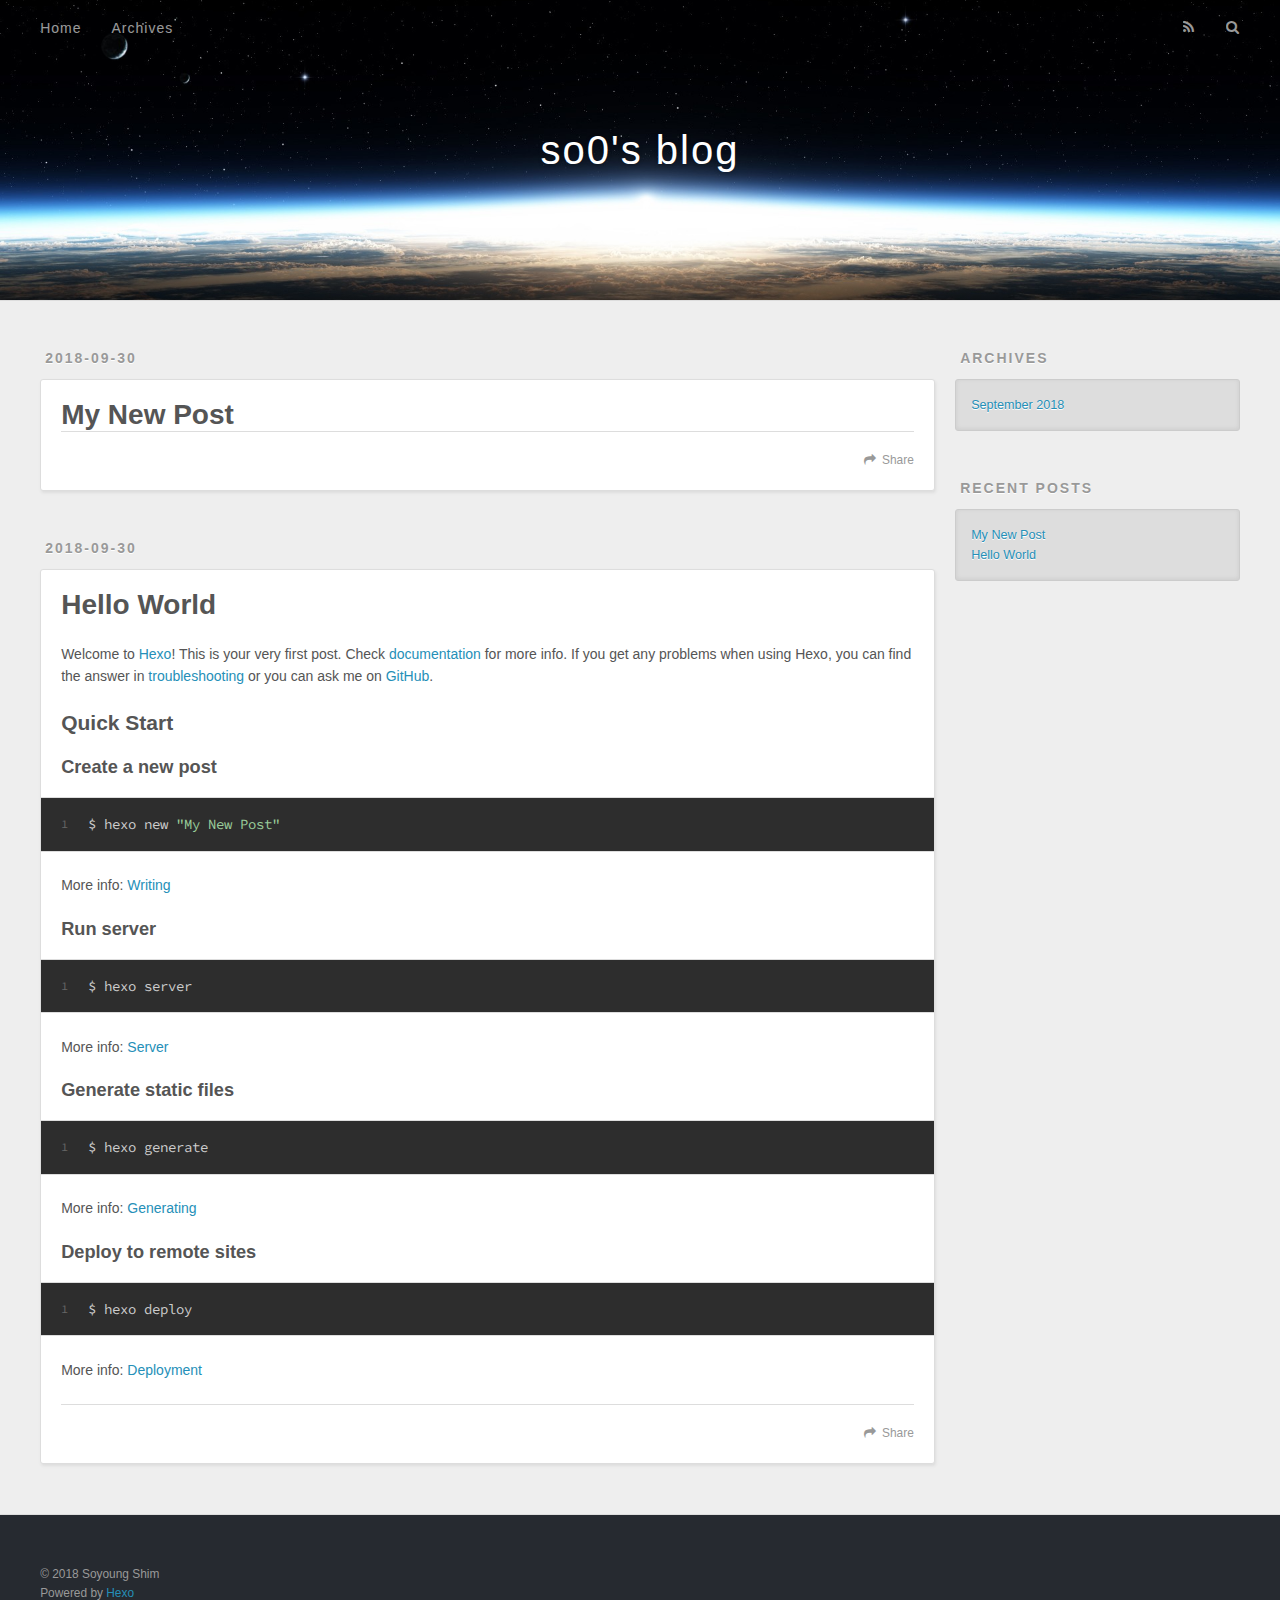
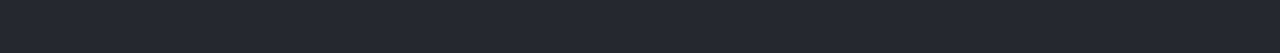
==== index.html @ 7ed8464d "Site updated: 2018-09-30 16:39:31" ====
<!DOCTYPE html>
<html>
<head>
  <meta charset="utf-8">
  

  
  <title>so0&#39;s blog</title>
  <meta name="viewport" content="width=device-width, initial-scale=1, maximum-scale=1">
  <meta property="og:type" content="website">
<meta property="og:title" content="so0&#39;s blog">
<meta property="og:url" content="https://so0.github.io/index.html">
<meta property="og:site_name" content="so0&#39;s blog">
<meta property="og:locale" content="default">
<meta name="twitter:card" content="summary">
<meta name="twitter:title" content="so0&#39;s blog">
  
    <link rel="alternate" href="/atom.xml" title="so0&#39;s blog" type="application/atom+xml">
  
  
    <link rel="icon" href="/favicon.png">
  
  
    <link href="//fonts.googleapis.com/css?family=Source+Code+Pro" rel="stylesheet" type="text/css">
  
  <link rel="stylesheet" href="/css/style.css">
</head>

<body>
  <div id="container">
    <div id="wrap">
      <header id="header">
  <div id="banner"></div>
  <div id="header-outer" class="outer">
    <div id="header-title" class="inner">
      <h1 id="logo-wrap">
        <a href="/" id="logo">so0&#39;s blog</a>
      </h1>
      
    </div>
    <div id="header-inner" class="inner">
      <nav id="main-nav">
        <a id="main-nav-toggle" class="nav-icon"></a>
        
          <a class="main-nav-link" href="/">Home</a>
        
          <a class="main-nav-link" href="/archives">Archives</a>
        
      </nav>
      <nav id="sub-nav">
        
          <a id="nav-rss-link" class="nav-icon" href="/atom.xml" title="RSS Feed"></a>
        
        <a id="nav-search-btn" class="nav-icon" title="Search"></a>
      </nav>
      <div id="search-form-wrap">
        <form action="//google.com/search" method="get" accept-charset="UTF-8" class="search-form"><input type="search" name="q" class="search-form-input" placeholder="Search"><button type="submit" class="search-form-submit">&#xF002;</button><input type="hidden" name="sitesearch" value="https://so0.github.io"></form>
      </div>
    </div>
  </div>
</header>
      <div class="outer">
        <section id="main">
  
    <article id="post-My-New-Post" class="article article-type-post" itemscope itemprop="blogPost">
  <div class="article-meta">
    <a href="/2018/09/30/My-New-Post/" class="article-date">
  <time datetime="2018-09-30T07:35:40.000Z" itemprop="datePublished">2018-09-30</time>
</a>
    
  </div>
  <div class="article-inner">
    
    
      <header class="article-header">
        
  
    <h1 itemprop="name">
      <a class="article-title" href="/2018/09/30/My-New-Post/">My New Post</a>
    </h1>
  

      </header>
    
    <div class="article-entry" itemprop="articleBody">
      
        
      
    </div>
    <footer class="article-footer">
      <a data-url="https://so0.github.io/2018/09/30/My-New-Post/" data-id="cjmojyjhi0000nwvlcz0nubvj" class="article-share-link">Share</a>
      
      
    </footer>
  </div>
  
</article>


  
    <article id="post-hello-world" class="article article-type-post" itemscope itemprop="blogPost">
  <div class="article-meta">
    <a href="/2018/09/30/hello-world/" class="article-date">
  <time datetime="2018-09-30T07:20:45.485Z" itemprop="datePublished">2018-09-30</time>
</a>
    
  </div>
  <div class="article-inner">
    
    
      <header class="article-header">
        
  
    <h1 itemprop="name">
      <a class="article-title" href="/2018/09/30/hello-world/">Hello World</a>
    </h1>
  

      </header>
    
    <div class="article-entry" itemprop="articleBody">
      
        <p>Welcome to <a href="https://hexo.io/" target="_blank" rel="noopener">Hexo</a>! This is your very first post. Check <a href="https://hexo.io/docs/" target="_blank" rel="noopener">documentation</a> for more info. If you get any problems when using Hexo, you can find the answer in <a href="https://hexo.io/docs/troubleshooting.html" target="_blank" rel="noopener">troubleshooting</a> or you can ask me on <a href="https://github.com/hexojs/hexo/issues" target="_blank" rel="noopener">GitHub</a>.</p>
<h2 id="Quick-Start"><a href="#Quick-Start" class="headerlink" title="Quick Start"></a>Quick Start</h2><h3 id="Create-a-new-post"><a href="#Create-a-new-post" class="headerlink" title="Create a new post"></a>Create a new post</h3><figure class="highlight bash"><table><tr><td class="gutter"><pre><span class="line">1</span><br></pre></td><td class="code"><pre><span class="line">$ hexo new <span class="string">"My New Post"</span></span><br></pre></td></tr></table></figure>
<p>More info: <a href="https://hexo.io/docs/writing.html" target="_blank" rel="noopener">Writing</a></p>
<h3 id="Run-server"><a href="#Run-server" class="headerlink" title="Run server"></a>Run server</h3><figure class="highlight bash"><table><tr><td class="gutter"><pre><span class="line">1</span><br></pre></td><td class="code"><pre><span class="line">$ hexo server</span><br></pre></td></tr></table></figure>
<p>More info: <a href="https://hexo.io/docs/server.html" target="_blank" rel="noopener">Server</a></p>
<h3 id="Generate-static-files"><a href="#Generate-static-files" class="headerlink" title="Generate static files"></a>Generate static files</h3><figure class="highlight bash"><table><tr><td class="gutter"><pre><span class="line">1</span><br></pre></td><td class="code"><pre><span class="line">$ hexo generate</span><br></pre></td></tr></table></figure>
<p>More info: <a href="https://hexo.io/docs/generating.html" target="_blank" rel="noopener">Generating</a></p>
<h3 id="Deploy-to-remote-sites"><a href="#Deploy-to-remote-sites" class="headerlink" title="Deploy to remote sites"></a>Deploy to remote sites</h3><figure class="highlight bash"><table><tr><td class="gutter"><pre><span class="line">1</span><br></pre></td><td class="code"><pre><span class="line">$ hexo deploy</span><br></pre></td></tr></table></figure>
<p>More info: <a href="https://hexo.io/docs/deployment.html" target="_blank" rel="noopener">Deployment</a></p>

      
    </div>
    <footer class="article-footer">
      <a data-url="https://so0.github.io/2018/09/30/hello-world/" data-id="cjmojyjhp0001nwvlsicmzqsd" class="article-share-link">Share</a>
      
      
    </footer>
  </div>
  
</article>


  


</section>
        
          <aside id="sidebar">
  
    

  
    

  
    
  
    
  <div class="widget-wrap">
    <h3 class="widget-title">Archives</h3>
    <div class="widget">
      <ul class="archive-list"><li class="archive-list-item"><a class="archive-list-link" href="/archives/2018/09/">September 2018</a></li></ul>
    </div>
  </div>


  
    
  <div class="widget-wrap">
    <h3 class="widget-title">Recent Posts</h3>
    <div class="widget">
      <ul>
        
          <li>
            <a href="/2018/09/30/My-New-Post/">My New Post</a>
          </li>
        
          <li>
            <a href="/2018/09/30/hello-world/">Hello World</a>
          </li>
        
      </ul>
    </div>
  </div>

  
</aside>
        
      </div>
      <footer id="footer">
  
  <div class="outer">
    <div id="footer-info" class="inner">
      &copy; 2018 Soyoung Shim<br>
      Powered by <a href="http://hexo.io/" target="_blank">Hexo</a>
    </div>
  </div>
</footer>
    </div>
    <nav id="mobile-nav">
  
    <a href="/" class="mobile-nav-link">Home</a>
  
    <a href="/archives" class="mobile-nav-link">Archives</a>
  
</nav>
    

<script src="//ajax.googleapis.com/ajax/libs/jquery/2.0.3/jquery.min.js"></script>


  <link rel="stylesheet" href="/fancybox/jquery.fancybox.css">
  <script src="/fancybox/jquery.fancybox.pack.js"></script>


<script src="/js/script.js"></script>



  </div>
</body>
</html>
---- css/style.css ----
body {
  width: 100%;
}
body:before,
body:after {
  content: "";
  display: table;
}
body:after {
  clear: both;
}
html,
body,
div,
span,
applet,
object,
iframe,
h1,
h2,
h3,
h4,
h5,
h6,
p,
blockquote,
pre,
a,
abbr,
acronym,
address,
big,
cite,
code,
del,
dfn,
em,
img,
ins,
kbd,
q,
s,
samp,
small,
strike,
strong,
sub,
sup,
tt,
var,
dl,
dt,
dd,
ol,
ul,
li,
fieldset,
form,
label,
legend,
table,
caption,
tbody,
tfoot,
thead,
tr,
th,
td {
  margin: 0;
  padding: 0;
  border: 0;
  outline: 0;
  font-weight: inherit;
  font-style: inherit;
  font-family: inherit;
  font-size: 100%;
  vertical-align: baseline;
}
body {
  line-height: 1;
  color: #000;
  background: #fff;
}
ol,
ul {
  list-style: none;
}
table {
  border-collapse: separate;
  border-spacing: 0;
  vertical-align: middle;
}
caption,
th,
td {
  text-align: left;
  font-weight: normal;
  vertical-align: middle;
}
a img {
  border: none;
}
input,
button {
  margin: 0;
  padding: 0;
}
input::-moz-focus-inner,
button::-moz-focus-inner {
  border: 0;
  padding: 0;
}
@font-face {
  font-family: FontAwesome;
  font-style: normal;
  font-weight: normal;
  src: url("fonts/fontawesome-webfont.eot?v=#4.0.3");
  src: url("fonts/fontawesome-webfont.eot?#iefix&v=#4.0.3") format("embedded-opentype"), url("fonts/fontawesome-webfont.woff?v=#4.0.3") format("woff"), url("fonts/fontawesome-webfont.ttf?v=#4.0.3") format("truetype"), url("fonts/fontawesome-webfont.svg#fontawesomeregular?v=#4.0.3") format("svg");
}
html,
body,
#container {
  height: 100%;
}
body {
  background: #eee;
  font: 14px -apple-system, BlinkMacSystemFont, "Segoe UI", "Roboto", "Oxygen", "Ubuntu", "Cantarell", "Fira Sans", "Droid Sans", "Helvetica Neue", sans-serif;
  -webkit-text-size-adjust: 100%;
}
.outer {
  max-width: 1220px;
  margin: 0 auto;
  padding: 0 20px;
}
.outer:before,
.outer:after {
  content: "";
  display: table;
}
.outer:after {
  clear: both;
}
.inner {
  display: inline;
  float: left;
  width: 98.33333333333333%;
  margin: 0 0.833333333333333%;
}
.left,
.alignleft {
  float: left;
}
.right,
.alignright {
  float: right;
}
.clear {
  clear: both;
}
#container {
  position: relative;
}
.mobile-nav-on {
  overflow: hidden;
}
#wrap {
  height: 100%;
  width: 100%;
  position: absolute;
  top: 0;
  left: 0;
  -webkit-transition: 0.2s ease-out;
  -moz-transition: 0.2s ease-out;
  -ms-transition: 0.2s ease-out;
  transition: 0.2s ease-out;
  z-index: 1;
  background: #eee;
}
.mobile-nav-on #wrap {
  left: 280px;
}
@media screen and (min-width: 768px) {
  #main {
    display: inline;
    float: left;
    width: 73.33333333333333%;
    margin: 0 0.833333333333333%;
  }
}
.article-date,
.article-category-link,
.archive-year,
.widget-title {
  text-decoration: none;
  text-transform: uppercase;
  letter-spacing: 2px;
  color: #999;
  margin-bottom: 1em;
  margin-left: 5px;
  line-height: 1em;
  text-shadow: 0 1px #fff;
  font-weight: bold;
}
.article-inner,
.archive-article-inner {
  background: #fff;
  -webkit-box-shadow: 1px 2px 3px #ddd;
  box-shadow: 1px 2px 3px #ddd;
  border: 1px solid #ddd;
  border-radius: 3px;
}
.article-entry h1,
.widget h1 {
  font-size: 2em;
}
.article-entry h2,
.widget h2 {
  font-size: 1.5em;
}
.article-entry h3,
.widget h3 {
  font-size: 1.3em;
}
.article-entry h4,
.widget h4 {
  font-size: 1.2em;
}
.article-entry h5,
.widget h5 {
  font-size: 1em;
}
.article-entry h6,
.widget h6 {
  font-size: 1em;
  color: #999;
}
.article-entry hr,
.widget hr {
  border: 1px dashed #ddd;
}
.article-entry strong,
.widget strong {
  font-weight: bold;
}
.article-entry em,
.widget em,
.article-entry cite,
.widget cite {
  font-style: italic;
}
.article-entry sup,
.widget sup,
.article-entry sub,
.widget sub {
  font-size: 0.75em;
  line-height: 0;
  position: relative;
  vertical-align: baseline;
}
.article-entry sup,
.widget sup {
  top: -0.5em;
}
.article-entry sub,
.widget sub {
  bottom: -0.2em;
}
.article-entry small,
.widget small {
  font-size: 0.85em;
}
.article-entry acronym,
.widget acronym,
.article-entry abbr,
.widget abbr {
  border-bottom: 1px dotted;
}
.article-entry ul,
.widget ul,
.article-entry ol,
.widget ol,
.article-entry dl,
.widget dl {
  margin: 0 20px;
  line-height: 1.6em;
}
.article-entry ul ul,
.widget ul ul,
.article-entry ol ul,
.widget ol ul,
.article-entry ul ol,
.widget ul ol,
.article-entry ol ol,
.widget ol ol {
  margin-top: 0;
  margin-bottom: 0;
}
.article-entry ul,
.widget ul {
  list-style: disc;
}
.article-entry ol,
.widget ol {
  list-style: decimal;
}
.article-entry dt,
.widget dt {
  font-weight: bold;
}
#header {
  height: 300px;
  position: relative;
  border-bottom: 1px solid #ddd;
}
#header:before,
#header:after {
  content: "";
  position: absolute;
  left: 0;
  right: 0;
  height: 40px;
}
#header:before {
  top: 0;
  background: -webkit-linear-gradient(rgba(0,0,0,0.2), transparent);
  background: -moz-linear-gradient(rgba(0,0,0,0.2), transparent);
  background: -ms-linear-gradient(rgba(0,0,0,0.2), transparent);
  background: linear-gradient(rgba(0,0,0,0.2), transparent);
}
#header:after {
  bottom: 0;
  background: -webkit-linear-gradient(transparent, rgba(0,0,0,0.2));
  background: -moz-linear-gradient(transparent, rgba(0,0,0,0.2));
  background: -ms-linear-gradient(transparent, rgba(0,0,0,0.2));
  background: linear-gradient(transparent, rgba(0,0,0,0.2));
}
#header-outer {
  height: 100%;
  position: relative;
}
#header-inner {
  position: relative;
  overflow: hidden;
}
#banner {
  position: absolute;
  top: 0;
  left: 0;
  width: 100%;
  height: 100%;
  background: url("images/banner.jpg") center #000;
  -webkit-background-size: cover;
  -moz-background-size: cover;
  background-size: cover;
  z-index: -1;
}
#header-title {
  text-align: center;
  height: 40px;
  position: absolute;
  top: 50%;
  left: 0;
  margin-top: -20px;
}
#logo,
#subtitle {
  text-decoration: none;
  color: #fff;
  font-weight: 300;
  text-shadow: 0 1px 4px rgba(0,0,0,0.3);
}
#logo {
  font-size: 40px;
  line-height: 40px;
  letter-spacing: 2px;
}
#subtitle {
  font-size: 16px;
  line-height: 16px;
  letter-spacing: 1px;
}
#subtitle-wrap {
  margin-top: 16px;
}
#main-nav {
  float: left;
  margin-left: -15px;
}
.nav-icon,
.main-nav-link {
  float: left;
  color: #fff;
  opacity: 0.6;
  text-decoration: none;
  text-shadow: 0 1px rgba(0,0,0,0.2);
  -webkit-transition: opacity 0.2s;
  -moz-transition: opacity 0.2s;
  -ms-transition: opacity 0.2s;
  transition: opacity 0.2s;
  display: block;
  padding: 20px 15px;
}
.nav-icon:hover,
.main-nav-link:hover {
  opacity: 1;
}
.nav-icon {
  font-family: FontAwesome;
  text-align: center;
  font-size: 14px;
  width: 14px;
  height: 14px;
  padding: 20px 15px;
  position: relative;
  cursor: pointer;
}
.main-nav-link {
  font-weight: 300;
  letter-spacing: 1px;
}
@media screen and (max-width: 479px) {
  .main-nav-link {
    display: none;
  }
}
#main-nav-toggle {
  display: none;
}
#main-nav-toggle:before {
  content: "\f0c9";
}
@media screen and (max-width: 479px) {
  #main-nav-toggle {
    display: block;
  }
}
#sub-nav {
  float: right;
  margin-right: -15px;
}
#nav-rss-link:before {
  content: "\f09e";
}
#nav-search-btn:before {
  content: "\f002";
}
#search-form-wrap {
  position: absolute;
  top: 15px;
  width: 150px;
  height: 30px;
  right: -150px;
  opacity: 0;
  -webkit-transition: 0.2s ease-out;
  -moz-transition: 0.2s ease-out;
  -ms-transition: 0.2s ease-out;
  transition: 0.2s ease-out;
}
#search-form-wrap.on {
  opacity: 1;
  right: 0;
}
@media screen and (max-width: 479px) {
  #search-form-wrap {
    width: 100%;
    right: -100%;
  }
}
.search-form {
  position: absolute;
  top: 0;
  left: 0;
  right: 0;
  background: #fff;
  padding: 5px 15px;
  border-radius: 15px;
  -webkit-box-shadow: 0 0 10px rgba(0,0,0,0.3);
  box-shadow: 0 0 10px rgba(0,0,0,0.3);
}
.search-form-input {
  border: none;
  background: none;
  color: #555;
  width: 100%;
  font: 13px -apple-system, BlinkMacSystemFont, "Segoe UI", "Roboto", "Oxygen", "Ubuntu", "Cantarell", "Fira Sans", "Droid Sans", "Helvetica Neue", sans-serif;
  outline: none;
}
.search-form-input::-webkit-search-results-decoration,
.search-form-input::-webkit-search-cancel-button {
  -webkit-appearance: none;
}
.search-form-submit {
  position: absolute;
  top: 50%;
  right: 10px;
  margin-top: -7px;
  font: 13px FontAwesome;
  border: none;
  background: none;
  color: #bbb;
  cursor: pointer;
}
.search-form-submit:hover,
.search-form-submit:focus {
  color: #777;
}
.article {
  margin: 50px 0;
}
.article-inner {
  overflow: hidden;
}
.article-meta:before,
.article-meta:after {
  content: "";
  display: table;
}
.article-meta:after {
  clear: both;
}
.article-date {
  float: left;
}
.article-category {
  float: left;
  line-height: 1em;
  color: #ccc;
  text-shadow: 0 1px #fff;
  margin-left: 8px;
}
.article-category:before {
  content: "\2022";
}
.article-category-link {
  margin: 0 12px 1em;
}
.article-header {
  padding: 20px 20px 0;
}
.article-title {
  text-decoration: none;
  font-size: 2em;
  font-weight: bold;
  color: #555;
  line-height: 1.1em;
  -webkit-transition: color 0.2s;
  -moz-transition: color 0.2s;
  -ms-transition: color 0.2s;
  transition: color 0.2s;
}
a.article-title:hover {
  color: #258fb8;
}
.article-entry {
  color: #555;
  padding: 0 20px;
}
.article-entry:before,
.article-entry:after {
  content: "";
  display: table;
}
.article-entry:after {
  clear: both;
}
.article-entry p,
.article-entry table {
  line-height: 1.6em;
  margin: 1.6em 0;
}
.article-entry h1,
.article-entry h2,
.article-entry h3,
.article-entry h4,
.article-entry h5,
.article-entry h6 {
  font-weight: bold;
}
.article-entry h1,
.article-entry h2,
.article-entry h3,
.article-entry h4,
.article-entry h5,
.article-entry h6 {
  line-height: 1.1em;
  margin: 1.1em 0;
}
.article-entry a {
  color: #258fb8;
  text-decoration: none;
}
.article-entry a:hover {
  text-decoration: underline;
}
.article-entry ul,
.article-entry ol,
.article-entry dl {
  margin-top: 1.6em;
  margin-bottom: 1.6em;
}
.article-entry img,
.article-entry video {
  max-width: 100%;
  height: auto;
  display: block;
  margin: auto;
}
.article-entry iframe {
  border: none;
}
.article-entry table {
  width: 100%;
  border-collapse: collapse;
  border-spacing: 0;
}
.article-entry th {
  font-weight: bold;
  border-bottom: 3px solid #ddd;
  padding-bottom: 0.5em;
}
.article-entry td {
  border-bottom: 1px solid #ddd;
  padding: 10px 0;
}
.article-entry blockquote {
  font-family: Georgia, "Times New Roman", serif;
  font-size: 1.4em;
  margin: 1.6em 20px;
  text-align: center;
}
.article-entry blockquote footer {
  font-size: 14px;
  margin: 1.6em 0;
  font-family: -apple-system, BlinkMacSystemFont, "Segoe UI", "Roboto", "Oxygen", "Ubuntu", "Cantarell", "Fira Sans", "Droid Sans", "Helvetica Neue", sans-serif;
}
.article-entry blockquote footer cite:before {
  content: "—";
  padding: 0 0.5em;
}
.article-entry .pullquote {
  text-align: left;
  width: 45%;
  margin: 0;
}
.article-entry .pullquote.left {
  margin-left: 0.5em;
  margin-right: 1em;
}
.article-entry .pullquote.right {
  margin-right: 0.5em;
  margin-left: 1em;
}
.article-entry .caption {
  color: #999;
  display: block;
  font-size: 0.9em;
  margin-top: 0.5em;
  position: relative;
  text-align: center;
}
.article-entry .video-container {
  position: relative;
  padding-top: 56.25%;
  height: 0;
  overflow: hidden;
}
.article-entry .video-container iframe,
.article-entry .video-container object,
.article-entry .video-container embed {
  position: absolute;
  top: 0;
  left: 0;
  width: 100%;
  height: 100%;
  margin-top: 0;
}
.article-more-link a {
  display: inline-block;
  line-height: 1em;
  padding: 6px 15px;
  border-radius: 15px;
  background: #eee;
  color: #999;
  text-shadow: 0 1px #fff;
  text-decoration: none;
}
.article-more-link a:hover {
  background: #258fb8;
  color: #fff;
  text-decoration: none;
  text-shadow: 0 1px #1e7293;
}
.article-footer {
  font-size: 0.85em;
  line-height: 1.6em;
  border-top: 1px solid #ddd;
  padding-top: 1.6em;
  margin: 0 20px 20px;
}
.article-footer:before,
.article-footer:after {
  content: "";
  display: table;
}
.article-footer:after {
  clear: both;
}
.article-footer a {
  color: #999;
  text-decoration: none;
}
.article-footer a:hover {
  color: #555;
}
.article-tag-list-item {
  float: left;
  margin-right: 10px;
}
.article-tag-list-link:before {
  content: "#";
}
.article-comment-link {
  float: right;
}
.article-comment-link:before {
  content: "\f075";
  font-family: FontAwesome;
  padding-right: 8px;
}
.article-share-link {
  cursor: pointer;
  float: right;
  margin-left: 20px;
}
.article-share-link:before {
  content: "\f064";
  font-family: FontAwesome;
  padding-right: 6px;
}
#article-nav {
  position: relative;
}
#article-nav:before,
#article-nav:after {
  content: "";
  display: table;
}
#article-nav:after {
  clear: both;
}
@media screen and (min-width: 768px) {
  #article-nav {
    margin: 50px 0;
  }
  #article-nav:before {
    width: 8px;
    height: 8px;
    position: absolute;
    top: 50%;
    left: 50%;
    margin-top: -4px;
    margin-left: -4px;
    content: "";
    border-radius: 50%;
    background: #ddd;
    -webkit-box-shadow: 0 1px 2px #fff;
    box-shadow: 0 1px 2px #fff;
  }
}
.article-nav-link-wrap {
  text-decoration: none;
  text-shadow: 0 1px #fff;
  color: #999;
  -webkit-box-sizing: border-box;
  -moz-box-sizing: border-box;
  box-sizing: border-box;
  margin-top: 50px;
  text-align: center;
  display: block;
}
.article-nav-link-wrap:hover {
  color: #555;
}
@media screen and (min-width: 768px) {
  .article-nav-link-wrap {
    width: 50%;
    margin-top: 0;
  }
}
@media screen and (min-width: 768px) {
  #article-nav-newer {
    float: left;
    text-align: right;
    padding-right: 20px;
  }
}
@media screen and (min-width: 768px) {
  #article-nav-older {
    float: right;
    text-align: left;
    padding-left: 20px;
  }
}
.article-nav-caption {
  text-transform: uppercase;
  letter-spacing: 2px;
  color: #ddd;
  line-height: 1em;
  font-weight: bold;
}
#article-nav-newer .article-nav-caption {
  margin-right: -2px;
}
.article-nav-title {
  font-size: 0.85em;
  line-height: 1.6em;
  margin-top: 0.5em;
}
.article-share-box {
  position: absolute;
  display: none;
  background: #fff;
  -webkit-box-shadow: 1px 2px 10px rgba(0,0,0,0.2);
  box-shadow: 1px 2px 10px rgba(0,0,0,0.2);
  border-radius: 3px;
  margin-left: -145px;
  overflow: hidden;
  z-index: 1;
}
.article-share-box.on {
  display: block;
}
.article-share-input {
  width: 100%;
  background: none;
  -webkit-box-sizing: border-box;
  -moz-box-sizing: border-box;
  box-sizing: border-box;
  font: 14px -apple-system, BlinkMacSystemFont, "Segoe UI", "Roboto", "Oxygen", "Ubuntu", "Cantarell", "Fira Sans", "Droid Sans", "Helvetica Neue", sans-serif;
  padding: 0 15px;
  color: #555;
  outline: none;
  border: 1px solid #ddd;
  border-radius: 3px 3px 0 0;
  height: 36px;
  line-height: 36px;
}
.article-share-links {
  background: #eee;
}
.article-share-links:before,
.article-share-links:after {
  content: "";
  display: table;
}
.article-share-links:after {
  clear: both;
}
.article-share-twitter,
.article-share-facebook,
.article-share-pinterest,
.article-share-google {
  width: 50px;
  height: 36px;
  display: block;
  float: left;
  position: relative;
  color: #999;
  text-shadow: 0 1px #fff;
}
.article-share-twitter:before,
.article-share-facebook:before,
.article-share-pinterest:before,
.article-share-google:before {
  font-size: 20px;
  font-family: FontAwesome;
  width: 20px;
  height: 20px;
  position: absolute;
  top: 50%;
  left: 50%;
  margin-top: -10px;
  margin-left: -10px;
  text-align: center;
}
.article-share-twitter:hover,
.article-share-facebook:hover,
.article-share-pinterest:hover,
.article-share-google:hover {
  color: #fff;
}
.article-share-twitter:before {
  content: "\f099";
}
.article-share-twitter:hover {
  background: #00aced;
  text-shadow: 0 1px #008abe;
}
.article-share-facebook:before {
  content: "\f09a";
}
.article-share-facebook:hover {
  background: #3b5998;
  text-shadow: 0 1px #2f477a;
}
.article-share-pinterest:before {
  content: "\f0d2";
}
.article-share-pinterest:hover {
  background: #cb2027;
  text-shadow: 0 1px #a21a1f;
}
.article-share-google:before {
  content: "\f0d5";
}
.article-share-google:hover {
  background: #dd4b39;
  text-shadow: 0 1px #be3221;
}
.article-gallery {
  background: #000;
  position: relative;
}
.article-gallery-photos {
  position: relative;
  overflow: hidden;
}
.article-gallery-img {
  display: none;
  max-width: 100%;
}
.article-gallery-img:first-child {
  display: block;
}
.article-gallery-img.loaded {
  position: absolute;
  display: block;
}
.article-gallery-img img {
  display: block;
  max-width: 100%;
  margin: 0 auto;
}
#comments {
  background: #fff;
  -webkit-box-shadow: 1px 2px 3px #ddd;
  box-shadow: 1px 2px 3px #ddd;
  padding: 20px;
  border: 1px solid #ddd;
  border-radius: 3px;
  margin: 50px 0;
}
#comments a {
  color: #258fb8;
}
.archives-wrap {
  margin: 50px 0;
}
.archives:before,
.archives:after {
  content: "";
  display: table;
}
.archives:after {
  clear: both;
}
.archive-year-wrap {
  margin-bottom: 1em;
}
.archives {
  -webkit-column-gap: 10px;
  -moz-column-gap: 10px;
  column-gap: 10px;
}
@media screen and (min-width: 480px) and (max-width: 767px) {
  .archives {
    -webkit-column-count: 2;
    -moz-column-count: 2;
    column-count: 2;
  }
}
@media screen and (min-width: 768px) {
  .archives {
    -webkit-column-count: 3;
    -moz-column-count: 3;
    column-count: 3;
  }
}
.archive-article {
  -webkit-column-break-inside: avoid;
  page-break-inside: avoid;
  overflow: hidden;
  break-inside: avoid-column;
}
.archive-article-inner {
  padding: 10px;
  margin-bottom: 15px;
}
.archive-article-title {
  text-decoration: none;
  font-weight: bold;
  color: #555;
  -webkit-transition: color 0.2s;
  -moz-transition: color 0.2s;
  -ms-transition: color 0.2s;
  transition: color 0.2s;
  line-height: 1.6em;
}
.archive-article-title:hover {
  color: #258fb8;
}
.archive-article-footer {
  margin-top: 1em;
}
.archive-article-date {
  color: #999;
  text-decoration: none;
  font-size: 0.85em;
  line-height: 1em;
  margin-bottom: 0.5em;
  display: block;
}
#page-nav {
  margin: 50px auto;
  background: #fff;
  -webkit-box-shadow: 1px 2px 3px #ddd;
  box-shadow: 1px 2px 3px #ddd;
  border: 1px solid #ddd;
  border-radius: 3px;
  text-align: center;
  color: #999;
  overflow: hidden;
}
#page-nav:before,
#page-nav:after {
  content: "";
  display: table;
}
#page-nav:after {
  clear: both;
}
#page-nav a,
#page-nav span {
  padding: 10px 20px;
  line-height: 1;
  height: 2ex;
}
#page-nav a {
  color: #999;
  text-decoration: none;
}
#page-nav a:hover {
  background: #999;
  color: #fff;
}
#page-nav .prev {
  float: left;
}
#page-nav .next {
  float: right;
}
#page-nav .page-number {
  display: inline-block;
}
@media screen and (max-width: 479px) {
  #page-nav .page-number {
    display: none;
  }
}
#page-nav .current {
  color: #555;
  font-weight: bold;
}
#page-nav .space {
  color: #ddd;
}
#footer {
  background: #262a30;
  padding: 50px 0;
  border-top: 1px solid #ddd;
  color: #999;
}
#footer a {
  color: #258fb8;
  text-decoration: none;
}
#footer a:hover {
  text-decoration: underline;
}
#footer-info {
  line-height: 1.6em;
  font-size: 0.85em;
}
.article-entry pre,
.article-entry .highlight {
  background: #2d2d2d;
  margin: 0 -20px;
  padding: 15px 20px;
  border-style: solid;
  border-color: #ddd;
  border-width: 1px 0;
  overflow: auto;
  color: #ccc;
  line-height: 22.400000000000002px;
}
.article-entry .highlight .gutter pre,
.article-entry .gist .gist-file .gist-data .line-numbers {
  color: #666;
  font-size: 0.85em;
}
.article-entry pre,
.article-entry code {
  font-family: "Source Code Pro", Consolas, Monaco, Menlo, Consolas, monospace;
}
.article-entry code {
  background: #eee;
  text-shadow: 0 1px #fff;
  padding: 0 0.3em;
}
.article-entry pre code {
  background: none;
  text-shadow: none;
  padding: 0;
}
.article-entry .highlight pre {
  border: none;
  margin: 0;
  padding: 0;
}
.article-entry .highlight table {
  margin: 0;
  width: auto;
}
.article-entry .highlight td {
  border: none;
  padding: 0;
}
.article-entry .highlight figcaption {
  font-size: 0.85em;
  color: #999;
  line-height: 1em;
  margin-bottom: 1em;
}
.article-entry .highlight figcaption:before,
.article-entry .highlight figcaption:after {
  content: "";
  display: table;
}
.article-entry .highlight figcaption:after {
  clear: both;
}
.article-entry .highlight figcaption a {
  float: right;
}
.article-entry .highlight .gutter pre {
  text-align: right;
  padding-right: 20px;
}
.article-entry .highlight .line {
  height: 22.400000000000002px;
}
.article-entry .highlight .line.marked {
  background: #515151;
}
.article-entry .gist {
  margin: 0 -20px;
  border-style: solid;
  border-color: #ddd;
  border-width: 1px 0;
  background: #2d2d2d;
  padding: 15px 20px 15px 0;
}
.article-entry .gist .gist-file {
  border: none;
  font-family: "Source Code Pro", Consolas, Monaco, Menlo, Consolas, monospace;
  margin: 0;
}
.article-entry .gist .gist-file .gist-data {
  background: none;
  border: none;
}
.article-entry .gist .gist-file .gist-data .line-numbers {
  background: none;
  border: none;
  padding: 0 20px 0 0;
}
.article-entry .gist .gist-file .gist-data .line-data {
  padding: 0 !important;
}
.article-entry .gist .gist-file .highlight {
  margin: 0;
  padding: 0;
  border: none;
}
.article-entry .gist .gist-file .gist-meta {
  background: #2d2d2d;
  color: #999;
  font: 0.85em -apple-system, BlinkMacSystemFont, "Segoe UI", "Roboto", "Oxygen", "Ubuntu", "Cantarell", "Fira Sans", "Droid Sans", "Helvetica Neue", sans-serif;
  text-shadow: 0 0;
  padding: 0;
  margin-top: 1em;
  margin-left: 20px;
}
.article-entry .gist .gist-file .gist-meta a {
  color: #258fb8;
  font-weight: normal;
}
.article-entry .gist .gist-file .gist-meta a:hover {
  text-decoration: underline;
}
pre .comment,
pre .title {
  color: #999;
}
pre .variable,
pre .attribute,
pre .tag,
pre .regexp,
pre .ruby .constant,
pre .xml .tag .title,
pre .xml .pi,
pre .xml .doctype,
pre .html .doctype,
pre .css .id,
pre .css .class,
pre .css .pseudo {
  color: #f2777a;
}
pre .number,
pre .preprocessor,
pre .built_in,
pre .literal,
pre .params,
pre .constant {
  color: #f99157;
}
pre .class,
pre .ruby .class .title,
pre .css .rules .attribute {
  color: #9c9;
}
pre .string,
pre .value,
pre .inheritance,
pre .header,
pre .ruby .symbol,
pre .xml .cdata {
  color: #9c9;
}
pre .css .hexcolor {
  color: #6cc;
}
pre .function,
pre .python .decorator,
pre .python .title,
pre .ruby .function .title,
pre .ruby .title .keyword,
pre .perl .sub,
pre .javascript .title,
pre .coffeescript .title {
  color: #69c;
}
pre .keyword,
pre .javascript .function {
  color: #c9c;
}
@media screen and (max-width: 479px) {
  #mobile-nav {
    position: absolute;
    top: 0;
    left: 0;
    width: 280px;
    height: 100%;
    background: #191919;
    border-right: 1px solid #fff;
  }
}
@media screen and (max-width: 479px) {
  .mobile-nav-link {
    display: block;
    color: #999;
    text-decoration: none;
    padding: 15px 20px;
    font-weight: bold;
  }
  .mobile-nav-link:hover {
    color: #fff;
  }
}
@media screen and (min-width: 768px) {
  #sidebar {
    display: inline;
    float: left;
    width: 23.333333333333332%;
    margin: 0 0.833333333333333%;
  }
}
.widget-wrap {
  margin: 50px 0;
}
.widget {
  color: #777;
  text-shadow: 0 1px #fff;
  background: #ddd;
  -webkit-box-shadow: 0 -1px 4px #ccc inset;
  box-shadow: 0 -1px 4px #ccc inset;
  border: 1px solid #ccc;
  padding: 15px;
  border-radius: 3px;
}
.widget a {
  color: #258fb8;
  text-decoration: none;
}
.widget a:hover {
  text-decoration: underline;
}
.widget ul ul,
.widget ol ul,
.widget dl ul,
.widget ul ol,
.widget ol ol,
.widget dl ol,
.widget ul dl,
.widget ol dl,
.widget dl dl {
  margin-left: 15px;
  list-style: disc;
}
.widget {
  line-height: 1.6em;
  word-wrap: break-word;
  font-size: 0.9em;
}
.widget ul,
.widget ol {
  list-style: none;
  margin: 0;
}
.widget ul ul,
.widget ol ul,
.widget ul ol,
.widget ol ol {
  margin: 0 20px;
}
.widget ul ul,
.widget ol ul {
  list-style: disc;
}
.widget ul ol,
.widget ol ol {
  list-style: decimal;
}
.category-list-count,
.tag-list-count,
.archive-list-count {
  padding-left: 5px;
  color: #999;
  font-size: 0.85em;
}
.category-list-count:before,
.tag-list-count:before,
.archive-list-count:before {
  content: "(";
}
.category-list-count:after,
.tag-list-count:after,
.archive-list-count:after {
  content: ")";
}
.tagcloud a {
  margin-right: 5px;
  display: inline-block;
}
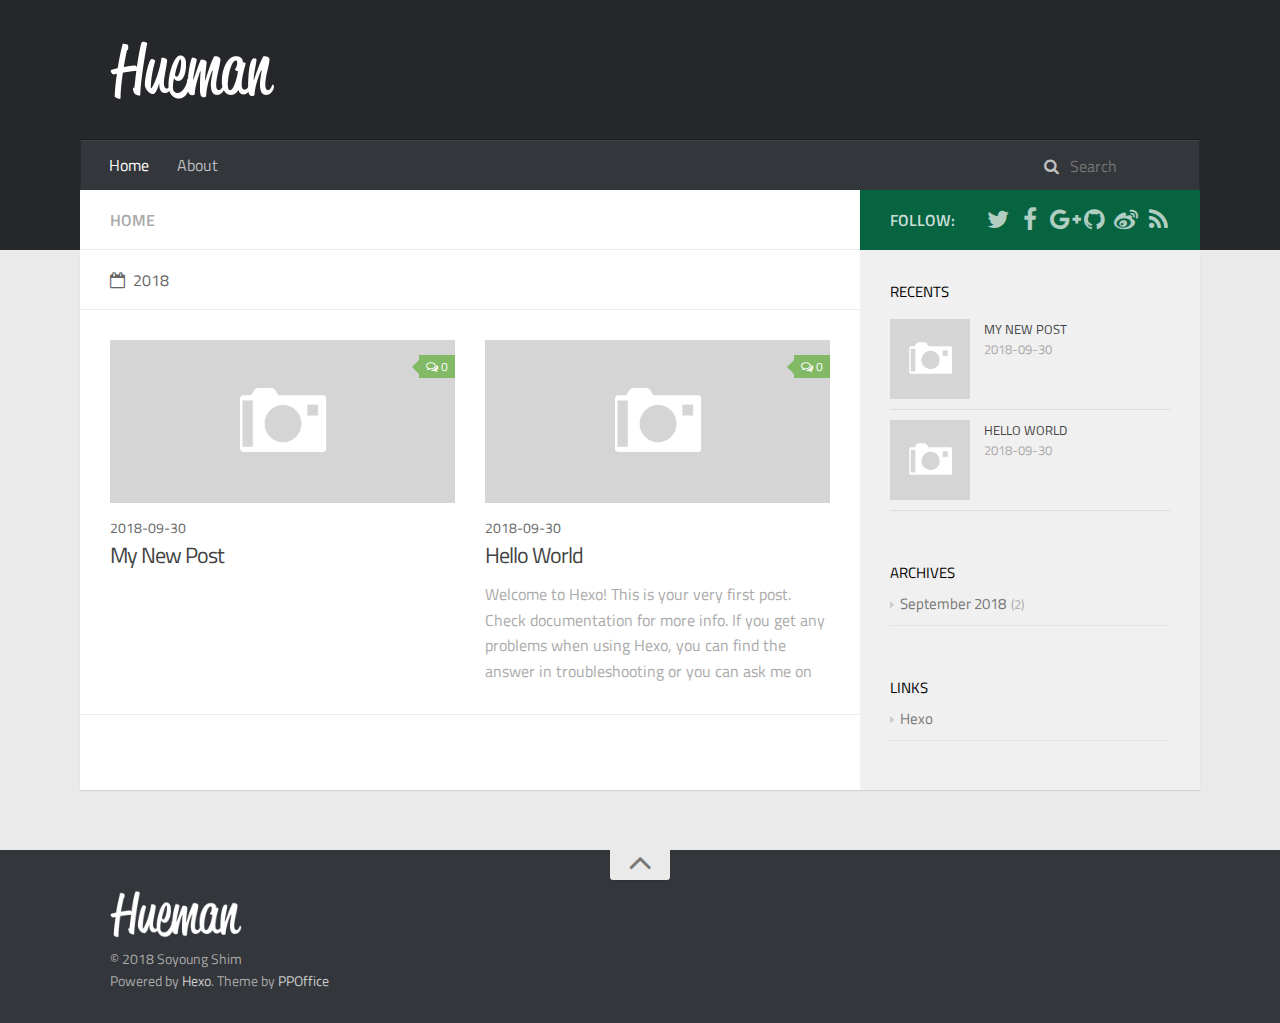
==== commit cfe2b85f: "Site updated: 2018-09-30 17:33:09" ====
--- a/index.html
+++ b/index.html
@@ -1,224 +1,465 @@
 <!DOCTYPE html>
 <html>
 <head>
-  <meta charset="utf-8">
-  
-
-  
-  <title>so0&#39;s blog</title>
-  <meta name="viewport" content="width=device-width, initial-scale=1, maximum-scale=1">
-  <meta property="og:type" content="website">
+    <meta charset="utf-8" />
+
+    
+
+    
+    <title>so0&#39;s blog</title>
+    
+    <meta name="viewport" content="width=device-width, initial-scale=1, maximum-scale=1">
+    
+    <meta property="og:type" content="website">
 <meta property="og:title" content="so0&#39;s blog">
 <meta property="og:url" content="https://so0.github.io/index.html">
 <meta property="og:site_name" content="so0&#39;s blog">
-<meta property="og:locale" content="default">
+<meta property="og:locale" content="en">
 <meta name="twitter:card" content="summary">
 <meta name="twitter:title" content="so0&#39;s blog">
-  
-    <link rel="alternate" href="/atom.xml" title="so0&#39;s blog" type="application/atom+xml">
-  
-  
-    <link rel="icon" href="/favicon.png">
-  
-  
-    <link href="//fonts.googleapis.com/css?family=Source+Code+Pro" rel="stylesheet" type="text/css">
-  
-  <link rel="stylesheet" href="/css/style.css">
+    
+
+    
+        <link rel="alternate" href="/" title="so0&#39;s blog" type="application/atom+xml" />
+    
+
+    
+
+    <link rel="stylesheet" href="/libs/font-awesome/css/font-awesome.min.css">
+    <link rel="stylesheet" href="/libs/titillium-web/styles.css">
+    <link rel="stylesheet" href="/libs/source-code-pro/styles.css">
+
+    <link rel="stylesheet" href="/css/style.css">
+
+    <script src="/libs/jquery/3.3.1/jquery.min.js"></script>
+    
+    
+        <link rel="stylesheet" href="/libs/lightgallery/css/lightgallery.min.css">
+    
+    
+        <link rel="stylesheet" href="/libs/justified-gallery/justifiedGallery.min.css">
+    
+    
+    
+
+
 </head>
 
 <body>
-  <div id="container">
     <div id="wrap">
-      <header id="header">
-  <div id="banner"></div>
-  <div id="header-outer" class="outer">
-    <div id="header-title" class="inner">
-      <h1 id="logo-wrap">
-        <a href="/" id="logo">so0&#39;s blog</a>
-      </h1>
-      
-    </div>
-    <div id="header-inner" class="inner">
-      <nav id="main-nav">
-        <a id="main-nav-toggle" class="nav-icon"></a>
-        
-          <a class="main-nav-link" href="/">Home</a>
-        
-          <a class="main-nav-link" href="/archives">Archives</a>
-        
-      </nav>
-      <nav id="sub-nav">
-        
-          <a id="nav-rss-link" class="nav-icon" href="/atom.xml" title="RSS Feed"></a>
-        
-        <a id="nav-search-btn" class="nav-icon" title="Search"></a>
-      </nav>
-      <div id="search-form-wrap">
-        <form action="//google.com/search" method="get" accept-charset="UTF-8" class="search-form"><input type="search" name="q" class="search-form-input" placeholder="Search"><button type="submit" class="search-form-submit">&#xF002;</button><input type="hidden" name="sitesearch" value="https://so0.github.io"></form>
-      </div>
-    </div>
-  </div>
+        <header id="header">
+    <div id="header-outer" class="outer">
+        <div class="container">
+            <div class="container-inner">
+                <div id="header-title">
+                    <h1 class="logo-wrap">
+                        <a href="/" class="logo"></a>
+                    </h1>
+                    
+                </div>
+                <div id="header-inner" class="nav-container">
+                    <a id="main-nav-toggle" class="nav-icon fa fa-bars"></a>
+                    <div class="nav-container-inner">
+                        <ul id="main-nav">
+                            
+                                <li class="main-nav-list-item" >
+                                    <a class="main-nav-list-link" href="/">Home</a>
+                                </li>
+                            
+                                        
+                                    
+                                <li class="main-nav-list-item" >
+                                    <a class="main-nav-list-link" href="/about/index.html">About</a>
+                                </li>
+                            
+                        </ul>
+                        <nav id="sub-nav">
+                            <div id="search-form-wrap">
+
+    <form class="search-form">
+        <input type="text" class="ins-search-input search-form-input" placeholder="Search" />
+        <button type="submit" class="search-form-submit"></button>
+    </form>
+    <div class="ins-search">
+    <div class="ins-search-mask"></div>
+    <div class="ins-search-container">
+        <div class="ins-input-wrapper">
+            <input type="text" class="ins-search-input" placeholder="Type something..." />
+            <span class="ins-close ins-selectable"><i class="fa fa-times-circle"></i></span>
+        </div>
+        <div class="ins-section-wrapper">
+            <div class="ins-section-container"></div>
+        </div>
+    </div>
+</div>
+<script>
+(function (window) {
+    var INSIGHT_CONFIG = {
+        TRANSLATION: {
+            POSTS: 'Posts',
+            PAGES: 'Pages',
+            CATEGORIES: 'Categories',
+            TAGS: 'Tags',
+            UNTITLED: '(Untitled)',
+        },
+        ROOT_URL: '/',
+        CONTENT_URL: '/content.json',
+    };
+    window.INSIGHT_CONFIG = INSIGHT_CONFIG;
+})(window);
+</script>
+<script src="/js/insight.js"></script>
+
+</div>
+                        </nav>
+                    </div>
+                </div>
+            </div>
+        </div>
+    </div>
 </header>
-      <div class="outer">
-        <section id="main">
-  
-    <article id="post-My-New-Post" class="article article-type-post" itemscope itemprop="blogPost">
-  <div class="article-meta">
-    <a href="/2018/09/30/My-New-Post/" class="article-date">
-  <time datetime="2018-09-30T07:35:40.000Z" itemprop="datePublished">2018-09-30</time>
+        <div class="container">
+            <div class="main-body container-inner">
+                <div class="main-body-inner">
+                    <section id="main">
+                        <div class="main-body-header">
+    <h1 class="header">
+    
+    <em class="page-title-link" data-url="home">Home</em>
+    </h1>
+</div>
+
+                        <div class="main-body-content">
+                            
+
+    
+    
+        
+        
+        <section class="archives-wrap">
+            <div class="archive-year-wrap">
+                <a href="/archives/2018" class="archive-year"><i class="icon fa fa-calendar-o"></i>2018</a>
+            </div>
+            <div class="archives">
+    
+    
+    
+        <div class="article-row">
+    
+        <article class="article article-summary">
+    <div class="article-summary-inner">
+        
+        <a href="/2018/09/30/My-New-Post/" class="thumbnail">
+    
+    
+        <span class="thumbnail-image thumbnail-none"></span>
+    
+    
+        
+<span class="comment-counter">
+    <i class="fa fa-comments-o"></i>
+    
+        <span class="disqus-comment-count" data-disqus-identifier="" data-disqus-url="https://so0.github.io/2018/09/30/My-New-Post/">0</span>
+    
+</span>
+
+
+    
 </a>
-    
-  </div>
-  <div class="article-inner">
-    
-    
-      <header class="article-header">
-        
-  
-    <h1 itemprop="name">
-      <a class="article-title" href="/2018/09/30/My-New-Post/">My New Post</a>
-    </h1>
-  
-
-      </header>
-    
-    <div class="article-entry" itemprop="articleBody">
-      
-        
-      
-    </div>
-    <footer class="article-footer">
-      <a data-url="https://so0.github.io/2018/09/30/My-New-Post/" data-id="cjmojyjhi0000nwvlcz0nubvj" class="article-share-link">Share</a>
-      
-      
-    </footer>
-  </div>
-  
+
+        
+        <div class="article-meta">
+            <div class="category">
+            
+            </div>
+            <div class="date"><time datetime="2018-09-30T07:35:40.000Z" itemprop="datePublished">2018-09-30</time></div>
+        </div>
+        
+    
+        <h1 class="article-title" itemprop="name">
+        <a href="/2018/09/30/My-New-Post/">My New Post</a>
+        </h1>
+    
+
+        <p class="article-excerpt">
+            
+        </p>
+    </div>
 </article>
-
-
-  
-    <article id="post-hello-world" class="article article-type-post" itemscope itemprop="blogPost">
-  <div class="article-meta">
-    <a href="/2018/09/30/hello-world/" class="article-date">
-  <time datetime="2018-09-30T07:20:45.485Z" itemprop="datePublished">2018-09-30</time>
+    
+
+    
+    
+    
+    
+        <article class="article article-summary">
+    <div class="article-summary-inner">
+        
+        <a href="/2018/09/30/hello-world/" class="thumbnail">
+    
+    
+        <span class="thumbnail-image thumbnail-none"></span>
+    
+    
+        
+<span class="comment-counter">
+    <i class="fa fa-comments-o"></i>
+    
+        <span class="disqus-comment-count" data-disqus-identifier="" data-disqus-url="https://so0.github.io/2018/09/30/hello-world/">0</span>
+    
+</span>
+
+
+    
 </a>
-    
-  </div>
-  <div class="article-inner">
-    
-    
-      <header class="article-header">
-        
-  
-    <h1 itemprop="name">
-      <a class="article-title" href="/2018/09/30/hello-world/">Hello World</a>
-    </h1>
-  
-
-      </header>
-    
-    <div class="article-entry" itemprop="articleBody">
-      
-        <p>Welcome to <a href="https://hexo.io/" target="_blank" rel="noopener">Hexo</a>! This is your very first post. Check <a href="https://hexo.io/docs/" target="_blank" rel="noopener">documentation</a> for more info. If you get any problems when using Hexo, you can find the answer in <a href="https://hexo.io/docs/troubleshooting.html" target="_blank" rel="noopener">troubleshooting</a> or you can ask me on <a href="https://github.com/hexojs/hexo/issues" target="_blank" rel="noopener">GitHub</a>.</p>
-<h2 id="Quick-Start"><a href="#Quick-Start" class="headerlink" title="Quick Start"></a>Quick Start</h2><h3 id="Create-a-new-post"><a href="#Create-a-new-post" class="headerlink" title="Create a new post"></a>Create a new post</h3><figure class="highlight bash"><table><tr><td class="gutter"><pre><span class="line">1</span><br></pre></td><td class="code"><pre><span class="line">$ hexo new <span class="string">"My New Post"</span></span><br></pre></td></tr></table></figure>
-<p>More info: <a href="https://hexo.io/docs/writing.html" target="_blank" rel="noopener">Writing</a></p>
-<h3 id="Run-server"><a href="#Run-server" class="headerlink" title="Run server"></a>Run server</h3><figure class="highlight bash"><table><tr><td class="gutter"><pre><span class="line">1</span><br></pre></td><td class="code"><pre><span class="line">$ hexo server</span><br></pre></td></tr></table></figure>
-<p>More info: <a href="https://hexo.io/docs/server.html" target="_blank" rel="noopener">Server</a></p>
-<h3 id="Generate-static-files"><a href="#Generate-static-files" class="headerlink" title="Generate static files"></a>Generate static files</h3><figure class="highlight bash"><table><tr><td class="gutter"><pre><span class="line">1</span><br></pre></td><td class="code"><pre><span class="line">$ hexo generate</span><br></pre></td></tr></table></figure>
-<p>More info: <a href="https://hexo.io/docs/generating.html" target="_blank" rel="noopener">Generating</a></p>
-<h3 id="Deploy-to-remote-sites"><a href="#Deploy-to-remote-sites" class="headerlink" title="Deploy to remote sites"></a>Deploy to remote sites</h3><figure class="highlight bash"><table><tr><td class="gutter"><pre><span class="line">1</span><br></pre></td><td class="code"><pre><span class="line">$ hexo deploy</span><br></pre></td></tr></table></figure>
-<p>More info: <a href="https://hexo.io/docs/deployment.html" target="_blank" rel="noopener">Deployment</a></p>
-
-      
-    </div>
-    <footer class="article-footer">
-      <a data-url="https://so0.github.io/2018/09/30/hello-world/" data-id="cjmojyjhp0001nwvlsicmzqsd" class="article-share-link">Share</a>
-      
-      
-    </footer>
-  </div>
-  
+
+        
+        <div class="article-meta">
+            <div class="category">
+            
+            </div>
+            <div class="date"><time datetime="2018-09-30T07:20:45.485Z" itemprop="datePublished">2018-09-30</time></div>
+        </div>
+        
+    
+        <h1 class="article-title" itemprop="name">
+        <a href="/2018/09/30/hello-world/">Hello World</a>
+        </h1>
+    
+
+        <p class="article-excerpt">
+            Welcome to Hexo! This is your very first post. Check documentation for more info. If you get any problems when using Hexo, you can find the answer in troubleshooting or you can ask me on GitHub.
+Quick
+        </p>
+    </div>
 </article>
-
-
-  
-
-
-</section>
-        
-          <aside id="sidebar">
-  
-    
-
-  
-    
-
-  
-    
-  
-    
-  <div class="widget-wrap">
-    <h3 class="widget-title">Archives</h3>
-    <div class="widget">
-      <ul class="archive-list"><li class="archive-list-item"><a class="archive-list-link" href="/archives/2018/09/">September 2018</a></li></ul>
-    </div>
-  </div>
-
-
-  
-    
-  <div class="widget-wrap">
-    <h3 class="widget-title">Recent Posts</h3>
-    <div class="widget">
-      <ul>
-        
-          <li>
-            <a href="/2018/09/30/My-New-Post/">My New Post</a>
-          </li>
-        
-          <li>
-            <a href="/2018/09/30/hello-world/">Hello World</a>
-          </li>
-        
-      </ul>
-    </div>
-  </div>
-
-  
+    
+        </div>
+    
+
+
+    </div></section>
+
+
+
+                        </div>
+                    </section>
+                    <aside id="sidebar">
+    <a class="sidebar-toggle" title="Expand Sidebar"><i class="toggle icon"></i></a>
+    <div class="sidebar-top">
+        <p>follow:</p>
+        <ul class="social-links">
+            
+                
+                <li>
+                    <a class="social-tooltip" title="twitter" href="/" target="_blank" rel="noopener">
+                        <i class="icon fa fa-twitter"></i>
+                    </a>
+                </li>
+                
+            
+                
+                <li>
+                    <a class="social-tooltip" title="facebook" href="/" target="_blank" rel="noopener">
+                        <i class="icon fa fa-facebook"></i>
+                    </a>
+                </li>
+                
+            
+                
+                <li>
+                    <a class="social-tooltip" title="google-plus" href="/" target="_blank" rel="noopener">
+                        <i class="icon fa fa-google-plus"></i>
+                    </a>
+                </li>
+                
+            
+                
+                <li>
+                    <a class="social-tooltip" title="github" href="https://github.com/so0" target="_blank" rel="noopener">
+                        <i class="icon fa fa-github"></i>
+                    </a>
+                </li>
+                
+            
+                
+                <li>
+                    <a class="social-tooltip" title="weibo" href="/" target="_blank" rel="noopener">
+                        <i class="icon fa fa-weibo"></i>
+                    </a>
+                </li>
+                
+            
+                
+                <li>
+                    <a class="social-tooltip" title="rss" href="/" target="_blank" rel="noopener">
+                        <i class="icon fa fa-rss"></i>
+                    </a>
+                </li>
+                
+            
+        </ul>
+    </div>
+    
+    <div class="widgets-container">
+        
+            
+                
+
+            
+                
+    <div class="widget-wrap">
+        <h3 class="widget-title">recents</h3>
+        <div class="widget">
+            <ul id="recent-post" class="">
+                
+                    <li>
+                        
+                        <div class="item-thumbnail">
+                            <a href="/2018/09/30/My-New-Post/" class="thumbnail">
+    
+    
+        <span class="thumbnail-image thumbnail-none"></span>
+    
+    
+</a>
+
+                        </div>
+                        
+                        <div class="item-inner">
+                            <p class="item-category"></p>
+                            <p class="item-title"><a href="/2018/09/30/My-New-Post/" class="title">My New Post</a></p>
+                            <p class="item-date"><time datetime="2018-09-30T07:35:40.000Z" itemprop="datePublished">2018-09-30</time></p>
+                        </div>
+                    </li>
+                
+                    <li>
+                        
+                        <div class="item-thumbnail">
+                            <a href="/2018/09/30/hello-world/" class="thumbnail">
+    
+    
+        <span class="thumbnail-image thumbnail-none"></span>
+    
+    
+</a>
+
+                        </div>
+                        
+                        <div class="item-inner">
+                            <p class="item-category"></p>
+                            <p class="item-title"><a href="/2018/09/30/hello-world/" class="title">Hello World</a></p>
+                            <p class="item-date"><time datetime="2018-09-30T07:20:45.485Z" itemprop="datePublished">2018-09-30</time></p>
+                        </div>
+                    </li>
+                
+            </ul>
+        </div>
+    </div>
+
+            
+                
+
+            
+                
+    <div class="widget-wrap widget-list">
+        <h3 class="widget-title">archives</h3>
+        <div class="widget">
+            <ul class="archive-list"><li class="archive-list-item"><a class="archive-list-link" href="/archives/2018/09/">September 2018</a><span class="archive-list-count">2</span></li></ul>
+        </div>
+    </div>
+
+
+            
+                
+
+            
+                
+
+            
+                
+    <div class="widget-wrap widget-list">
+        <h3 class="widget-title">links</h3>
+        <div class="widget">
+            <ul>
+                
+                    <li>
+                        <a href="http://hexo.io">Hexo</a>
+                    </li>
+                
+            </ul>
+        </div>
+    </div>
+
+
+            
+        
+    </div>
 </aside>
-        
-      </div>
-      <footer id="footer">
-  
-  <div class="outer">
-    <div id="footer-info" class="inner">
-      &copy; 2018 Soyoung Shim<br>
-      Powered by <a href="http://hexo.io/" target="_blank">Hexo</a>
-    </div>
-  </div>
+
+                </div>
+            </div>
+        </div>
+        <footer id="footer">
+    <div class="container">
+        <div class="container-inner">
+            <a id="back-to-top" href="javascript:;"><i class="icon fa fa-angle-up"></i></a>
+            <div class="credit">
+                <h1 class="logo-wrap">
+                    <a href="/" class="logo"></a>
+                </h1>
+                <p>&copy; 2018 Soyoung Shim</p>
+                <p>Powered by <a href="//hexo.io/" target="_blank">Hexo</a>. Theme by <a href="//github.com/ppoffice" target="_blank">PPOffice</a></p>
+            </div>
+            <div class="footer-plugins">
+              
+    
+
+
+            </div>
+        </div>
+    </div>
 </footer>
-    </div>
-    <nav id="mobile-nav">
-  
-    <a href="/" class="mobile-nav-link">Home</a>
-  
-    <a href="/archives" class="mobile-nav-link">Archives</a>
-  
-</nav>
-    
-
-<script src="//ajax.googleapis.com/ajax/libs/jquery/2.0.3/jquery.min.js"></script>
-
-
-  <link rel="stylesheet" href="/fancybox/jquery.fancybox.css">
-  <script src="/fancybox/jquery.fancybox.pack.js"></script>
-
-
-<script src="/js/script.js"></script>
-
-
-
-  </div>
+
+        
+    
+    <script>
+    var disqus_shortname = 'hexo-theme-hueman';
+    
+    
+    (function() {
+    var dsq = document.createElement('script');
+    dsq.type = 'text/javascript';
+    dsq.async = true;
+    dsq.src = '//' + disqus_shortname + '.disqus.com/count.js';
+    (document.getElementsByTagName('head')[0] || document.getElementsByTagName('body')[0]).appendChild(dsq);
+    })();
+    </script>
+
+
+
+
+    
+        <script src="/libs/lightgallery/js/lightgallery.min.js"></script>
+        <script src="/libs/lightgallery/js/lg-thumbnail.min.js"></script>
+        <script src="/libs/lightgallery/js/lg-pager.min.js"></script>
+        <script src="/libs/lightgallery/js/lg-autoplay.min.js"></script>
+        <script src="/libs/lightgallery/js/lg-fullscreen.min.js"></script>
+        <script src="/libs/lightgallery/js/lg-zoom.min.js"></script>
+        <script src="/libs/lightgallery/js/lg-hash.min.js"></script>
+        <script src="/libs/lightgallery/js/lg-share.min.js"></script>
+        <script src="/libs/lightgallery/js/lg-video.min.js"></script>
+    
+    
+        <script src="/libs/justified-gallery/jquery.justifiedGallery.min.js"></script>
+    
+    
+
+
+
+<!-- Custom Scripts -->
+<script src="/js/main.js"></script>
+
+    </div>
 </body>
-</html>+</html>
--- a/libs/titillium-web/styles.css
+++ b/libs/titillium-web/styles.css
@@ -0,0 +1,48 @@
+/* latin-ext */
+@font-face {
+  font-family: 'Titillium Web';
+  font-style: normal;
+  font-weight: 300;
+  src: local('Titillium WebLight'), local('TitilliumWeb-Light'), url(fonts/anMUvcNT0H1YN4FII8wpr9INifKjd1RJ3NxxEi9Cy2w.woff2) format('woff2');
+  unicode-range: U+0100-024F, U+1E00-1EFF, U+20A0-20AB, U+20AD-20CF, U+2C60-2C7F, U+A720-A7FF;
+}
+/* latin */
+@font-face {
+  font-family: 'Titillium Web';
+  font-style: normal;
+  font-weight: 300;
+  src: local('Titillium WebLight'), local('TitilliumWeb-Light'), url(fonts/anMUvcNT0H1YN4FII8wpr4-67659ICLY8bMrYhtePPA.woff2) format('woff2');
+  unicode-range: U+0000-00FF, U+0131, U+0152-0153, U+02C6, U+02DA, U+02DC, U+2000-206F, U+2074, U+20AC, U+2212, U+2215, U+E0FF, U+EFFD, U+F000;
+}
+/* latin-ext */
+@font-face {
+  font-family: 'Titillium Web';
+  font-style: normal;
+  font-weight: 400;
+  src: local('Titillium Web'), local('TitilliumWeb-Regular'), url(fonts/7XUFZ5tgS-tD6QamInJTcSo_WB_cotcEMUw1LsIE8mM.woff2) format('woff2');
+  unicode-range: U+0100-024F, U+1E00-1EFF, U+20A0-20AB, U+20AD-20CF, U+2C60-2C7F, U+A720-A7FF;
+}
+/* latin */
+@font-face {
+  font-family: 'Titillium Web';
+  font-style: normal;
+  font-weight: 400;
+  src: local('Titillium Web'), local('TitilliumWeb-Regular'), url(fonts/7XUFZ5tgS-tD6QamInJTcZSnX671uNZIV63UdXh3Mg0.woff2) format('woff2');
+  unicode-range: U+0000-00FF, U+0131, U+0152-0153, U+02C6, U+02DA, U+02DC, U+2000-206F, U+2074, U+20AC, U+2212, U+2215, U+E0FF, U+EFFD, U+F000;
+}
+/* latin-ext */
+@font-face {
+  font-family: 'Titillium Web';
+  font-style: normal;
+  font-weight: 600;
+  src: local('Titillium WebSemiBold'), local('TitilliumWeb-SemiBold'), url(fonts/anMUvcNT0H1YN4FII8wpr_SNRT0fZ5CX-AqRkMYgJJo.woff2) format('woff2');
+  unicode-range: U+0100-024F, U+1E00-1EFF, U+20A0-20AB, U+20AD-20CF, U+2C60-2C7F, U+A720-A7FF;
+}
+/* latin */
+@font-face {
+  font-family: 'Titillium Web';
+  font-style: normal;
+  font-weight: 600;
+  src: local('Titillium WebSemiBold'), local('TitilliumWeb-SemiBold'), url(fonts/anMUvcNT0H1YN4FII8wpr46gJz9aNFrmnwBdd69aqzY.woff2) format('woff2');
+  unicode-range: U+0000-00FF, U+0131, U+0152-0153, U+02C6, U+02DA, U+02DC, U+2000-206F, U+2074, U+20AC, U+2212, U+2215, U+E0FF, U+EFFD, U+F000;
+}--- a/libs/source-code-pro/styles.css
+++ b/libs/source-code-pro/styles.css
@@ -0,0 +1,16 @@
+/* latin-ext */
+@font-face {
+  font-family: 'Source Code Pro';
+  font-style: normal;
+  font-weight: 400;
+  src: local('Source Code Pro'), local('SourceCodePro-Regular'), url(fonts/mrl8jkM18OlOQN8JLgasDy2Q8seG17bfDXYR_jUsrzg.woff2) format('woff2');
+  unicode-range: U+0100-024F, U+1E00-1EFF, U+20A0-20AB, U+20AD-20CF, U+2C60-2C7F, U+A720-A7FF;
+}
+/* latin */
+@font-face {
+  font-family: 'Source Code Pro';
+  font-style: normal;
+  font-weight: 400;
+  src: local('Source Code Pro'), local('SourceCodePro-Regular'), url(fonts/mrl8jkM18OlOQN8JLgasD9V_2ngZ8dMf8fLgjYEouxg.woff2) format('woff2');
+  unicode-range: U+0000-00FF, U+0131, U+0152-0153, U+02C6, U+02DA, U+02DC, U+2000-206F, U+2074, U+20AC, U+2212, U+2215, U+E0FF, U+EFFD, U+F000;
+}--- a/css/style.css
+++ b/css/style.css
@@ -1,13 +1,122 @@
-body {
-  width: 100%;
-}
-body:before,
-body:after {
-  content: "";
-  display: table;
-}
-body:after {
-  clear: both;
+#main .main-body-header em,
+#main .main-body-header a,
+.article-meta,
+.archive-year {
+  text-transform: uppercase;
+  color: #666;
+  line-height: 1em;
+  text-shadow: 0 1px #fff;
+}
+#main .main-body-header em,
+#main .main-body-header a,
+.article-meta,
+.archive-year,
+#main .main-body-header em a,
+#main .main-body-header a a,
+.article-meta a,
+.archive-year a {
+  text-decoration: none;
+}
+.widget h1,
+.article-entry h1 {
+  font-size: 2em;
+}
+.widget h2,
+.article-entry h2 {
+  font-size: 1.5em;
+}
+.widget h3,
+.article-entry h3 {
+  font-size: 1.3em;
+}
+.widget h4,
+.article-entry h4 {
+  font-size: 1.2em;
+}
+.widget h5,
+.article-entry h5 {
+  font-size: 1em;
+}
+.widget h6,
+.article-entry h6 {
+  font-size: 1em;
+  color: #aaa;
+}
+.widget hr,
+.article-entry hr {
+  border: 1px dashed #ddd;
+}
+.widget strong,
+.article-entry strong {
+  font-weight: bold;
+}
+.widget em,
+.article-entry em,
+.widget cite,
+.article-entry cite {
+  font-style: italic;
+}
+.widget sup,
+.article-entry sup,
+.widget sub,
+.article-entry sub {
+  font-size: 0.75em;
+  line-height: 0;
+  position: relative;
+  vertical-align: baseline;
+}
+.widget sup,
+.article-entry sup {
+  top: -0.5em;
+}
+.widget sub,
+.article-entry sub {
+  bottom: -0.2em;
+}
+.widget small,
+.article-entry small {
+  font-size: 0.85em;
+}
+.widget acronym,
+.article-entry acronym,
+.widget abbr,
+.article-entry abbr {
+  border-bottom: 1px dotted;
+}
+.widget ul,
+.article-entry ul,
+.widget ol,
+.article-entry ol,
+.widget dl,
+.article-entry dl {
+  line-height: 1.6em;
+}
+.widget ul ul,
+.article-entry ul ul,
+.widget ol ul,
+.article-entry ol ul,
+.widget ul ol,
+.article-entry ul ol,
+.widget ol ol,
+.article-entry ol ol {
+  margin-top: 0;
+  margin-bottom: 0;
+  margin-left: 20px;
+}
+.widget ul,
+.article-entry ul {
+  list-style: disc;
+  list-style-position: inside;
+}
+.widget ol,
+.article-entry ol {
+  list-style: decimal;
+  list-style-position: inside;
+}
+.widget dt,
+.article-entry dt {
+  font-weight: bold;
+  list-style-position: inside;
 }
 html,
 body,
@@ -110,41 +219,46 @@
   border: 0;
   padding: 0;
 }
-@font-face {
-  font-family: FontAwesome;
-  font-style: normal;
-  font-weight: normal;
-  src: url("fonts/fontawesome-webfont.eot?v=#4.0.3");
-  src: url("fonts/fontawesome-webfont.eot?#iefix&v=#4.0.3") format("embedded-opentype"), url("fonts/fontawesome-webfont.woff?v=#4.0.3") format("woff"), url("fonts/fontawesome-webfont.ttf?v=#4.0.3") format("truetype"), url("fonts/fontawesome-webfont.svg#fontawesomeregular?v=#4.0.3") format("svg");
-}
 html,
 body,
 #container {
   height: 100%;
 }
+::selection {
+  color: #fff;
+  background: #066441;
+}
 body {
-  background: #eee;
-  font: 14px -apple-system, BlinkMacSystemFont, "Segoe UI", "Roboto", "Oxygen", "Ubuntu", "Cantarell", "Fira Sans", "Droid Sans", "Helvetica Neue", sans-serif;
+  background: #eaeaea;
+  font: 14px "Titillium Web", "Helvetica Neue", Helvetica, Arial, "Microsoft Yahei", sans-serif;
   -webkit-text-size-adjust: 100%;
 }
-.outer {
-  max-width: 1220px;
+code {
+  margin: 0 2px;
+  color: #e96900;
+  padding: 3px 5px;
+  font-size: 0.8em;
+  border-radius: 2px;
+  font-family: "Source Code Pro", Consolas, Monaco, Menlo, Consolas, monospace;
+  background-color: #f8f8f8;
+}
+.container {
+  position: relative;
+  padding: 0 20px;
+}
+.container-inner {
+  max-width: 1120px;
+  min-width: 320px;
+  width: 100%;
   margin: 0 auto;
-  padding: 0 20px;
-}
-.outer:before,
-.outer:after {
+}
+.container-inner:before,
+.container-inner:after {
   content: "";
   display: table;
 }
-.outer:after {
+.container-inner:after {
   clear: both;
-}
-.inner {
-  display: inline;
-  float: left;
-  width: 98.33333333333333%;
-  margin: 0 0.833333333333333%;
 }
 .left,
 .alignleft {
@@ -157,182 +271,82 @@
 .clear {
   clear: both;
 }
-#container {
-  position: relative;
-}
-.mobile-nav-on {
-  overflow: hidden;
-}
-#wrap {
-  height: 100%;
+.logo {
+  display: block;
+  padding: 10px 0;
+  width: 165px;
+  height: 60px;
+  background-image: url("images/logo-header.png");
+  background-position: 0px 10px;
+  background-repeat: no-repeat;
+  -webkit-background-size: 165px 60px;
+  -moz-background-size: 165px 60px;
+  background-size: 165px 60px;
+}
+.main-body {
+  margin-top: -60px;
+  background-color: #fff;
+}
+.main-body-inner {
+  position: relative;
+  -webkit-box-sizing: border-box;
+  -moz-box-sizing: border-box;
+  box-sizing: border-box;
+  -webkit-box-shadow: rgba(0,0,0,0.098) 0px 1px 1px 0px;
+  box-shadow: rgba(0,0,0,0.098) 0px 1px 1px 0px;
+  padding-right: 340px;
+  background: url("images/s-left.png") repeat-y right 0;
+}
+.main-body-inner:before,
+.main-body-inner:after {
+  content: "";
+  display: table;
+}
+.main-body-inner:after {
+  clear: both;
+}
+#main {
+  float: left;
   width: 100%;
-  position: absolute;
-  top: 0;
-  left: 0;
-  -webkit-transition: 0.2s ease-out;
-  -moz-transition: 0.2s ease-out;
-  -ms-transition: 0.2s ease-out;
-  transition: 0.2s ease-out;
-  z-index: 1;
-  background: #eee;
-}
-.mobile-nav-on #wrap {
-  left: 280px;
-}
-@media screen and (min-width: 768px) {
-  #main {
-    display: inline;
-    float: left;
-    width: 73.33333333333333%;
-    margin: 0 0.833333333333333%;
-  }
-}
-.article-date,
-.article-category-link,
-.archive-year,
-.widget-title {
-  text-decoration: none;
+  -webkit-box-sizing: border-box;
+  -moz-box-sizing: border-box;
+  box-sizing: border-box;
+  min-height: 600px;
+}
+#main .main-body-header {
+  background: #fff;
+  position: relative;
+  padding: 18px 30px 17px;
+  border-bottom: 1px solid #eee;
+  color: #666;
+  font-size: 16px;
+  font-weight: 600;
   text-transform: uppercase;
-  letter-spacing: 2px;
-  color: #999;
-  margin-bottom: 1em;
-  margin-left: 5px;
-  line-height: 1em;
-  text-shadow: 0 1px #fff;
-  font-weight: bold;
-}
-.article-inner,
-.archive-article-inner {
-  background: #fff;
-  -webkit-box-shadow: 1px 2px 3px #ddd;
-  box-shadow: 1px 2px 3px #ddd;
-  border: 1px solid #ddd;
-  border-radius: 3px;
-}
-.article-entry h1,
-.widget h1 {
-  font-size: 2em;
-}
-.article-entry h2,
-.widget h2 {
-  font-size: 1.5em;
-}
-.article-entry h3,
-.widget h3 {
-  font-size: 1.3em;
-}
-.article-entry h4,
-.widget h4 {
-  font-size: 1.2em;
-}
-.article-entry h5,
-.widget h5 {
-  font-size: 1em;
-}
-.article-entry h6,
-.widget h6 {
-  font-size: 1em;
-  color: #999;
-}
-.article-entry hr,
-.widget hr {
-  border: 1px dashed #ddd;
-}
-.article-entry strong,
-.widget strong {
-  font-weight: bold;
-}
-.article-entry em,
-.widget em,
-.article-entry cite,
-.widget cite {
-  font-style: italic;
-}
-.article-entry sup,
-.widget sup,
-.article-entry sub,
-.widget sub {
-  font-size: 0.75em;
-  line-height: 0;
-  position: relative;
-  vertical-align: baseline;
-}
-.article-entry sup,
-.widget sup {
-  top: -0.5em;
-}
-.article-entry sub,
-.widget sub {
-  bottom: -0.2em;
-}
-.article-entry small,
-.widget small {
-  font-size: 0.85em;
-}
-.article-entry acronym,
-.widget acronym,
-.article-entry abbr,
-.widget abbr {
-  border-bottom: 1px dotted;
-}
-.article-entry ul,
-.widget ul,
-.article-entry ol,
-.widget ol,
-.article-entry dl,
-.widget dl {
-  margin: 0 20px;
-  line-height: 1.6em;
-}
-.article-entry ul ul,
-.widget ul ul,
-.article-entry ol ul,
-.widget ol ul,
-.article-entry ul ol,
-.widget ul ol,
-.article-entry ol ol,
-.widget ol ol {
-  margin-top: 0;
-  margin-bottom: 0;
-}
-.article-entry ul,
-.widget ul {
-  list-style: disc;
-}
-.article-entry ol,
-.widget ol {
-  list-style: decimal;
-}
-.article-entry dt,
-.widget dt {
-  font-weight: bold;
+  line-height: 24px;
+}
+#main .main-body-header .page-title-link,
+#main .main-body-header i {
+  margin-right: 8px;
+}
+#main .main-body-header i {
+  font-weight: 400;
+}
+#main .main-body-header em,
+#main .main-body-header a {
+  color: #aaa;
+}
+#main .main-body-content:before,
+#main .main-body-content:after {
+  content: "";
+  display: table;
+}
+#main .main-body-content:after {
+  clear: both;
 }
 #header {
-  height: 300px;
-  position: relative;
-  border-bottom: 1px solid #ddd;
-}
-#header:before,
-#header:after {
-  content: "";
-  position: absolute;
-  left: 0;
-  right: 0;
-  height: 40px;
-}
-#header:before {
-  top: 0;
-  background: -webkit-linear-gradient(rgba(0,0,0,0.2), transparent);
-  background: -moz-linear-gradient(rgba(0,0,0,0.2), transparent);
-  background: -ms-linear-gradient(rgba(0,0,0,0.2), transparent);
-  background: linear-gradient(rgba(0,0,0,0.2), transparent);
-}
-#header:after {
-  bottom: 0;
-  background: -webkit-linear-gradient(transparent, rgba(0,0,0,0.2));
-  background: -moz-linear-gradient(transparent, rgba(0,0,0,0.2));
-  background: -ms-linear-gradient(transparent, rgba(0,0,0,0.2));
-  background: linear-gradient(transparent, rgba(0,0,0,0.2));
+  background: #26272b;
+  padding-bottom: 60px;
+  position: relative;
 }
 #header-outer {
   height: 100%;
@@ -340,402 +354,291 @@
 }
 #header-inner {
   position: relative;
-  overflow: hidden;
-}
-#banner {
-  position: absolute;
-  top: 0;
-  left: 0;
-  width: 100%;
-  height: 100%;
-  background: url("images/banner.jpg") center #000;
-  -webkit-background-size: cover;
-  -moz-background-size: cover;
-  background-size: cover;
-  z-index: -1;
 }
 #header-title {
   text-align: center;
-  height: 40px;
-  position: absolute;
-  top: 50%;
-  left: 0;
-  margin-top: -20px;
-}
-#logo,
-#subtitle {
-  text-decoration: none;
-  color: #fff;
-  font-weight: 300;
-  text-shadow: 0 1px 4px rgba(0,0,0,0.3);
-}
-#logo {
-  font-size: 40px;
-  line-height: 40px;
-  letter-spacing: 2px;
-}
-#subtitle {
+  padding: 30px 30px;
+}
+#header-title:before,
+#header-title:after {
+  content: "";
+  display: table;
+}
+#header-title:after {
+  clear: both;
+}
+#header-title .logo-wrap,
+#header-title .subtitle-wrap {
+  float: left;
+}
+#header-title .subtitle-wrap {
+  padding: 10px 0px 0px;
+  margin-left: 20px;
+}
+#header-title .subtitle {
   font-size: 16px;
-  line-height: 16px;
-  letter-spacing: 1px;
-}
-#subtitle-wrap {
-  margin-top: 16px;
-}
-#main-nav {
+  font-style: italic;
+  line-height: 70px;
+  color: rgba(255,255,255,0.7);
+  text-shadow: 0 1px rgba(0,0,0,0.2);
+}
+.nav-container .nav-icon,
+.nav-container .nav-container-inner #main-nav .main-nav-list-item .main-nav-list-link {
   float: left;
-  margin-left: -15px;
-}
-.nav-icon,
-.main-nav-link {
-  float: left;
-  color: #fff;
-  opacity: 0.6;
+  color: rgba(255,255,255,0.7);
   text-decoration: none;
   text-shadow: 0 1px rgba(0,0,0,0.2);
-  -webkit-transition: opacity 0.2s;
-  -moz-transition: opacity 0.2s;
-  -ms-transition: opacity 0.2s;
-  transition: opacity 0.2s;
   display: block;
   padding: 20px 15px;
-}
-.nav-icon:hover,
-.main-nav-link:hover {
-  opacity: 1;
-}
-.nav-icon {
-  font-family: FontAwesome;
+  -webkit-transition: 0.2s ease-in;
+  -moz-transition: 0.2s ease-in;
+  -ms-transition: 0.2s ease-in;
+  transition: 0.2s ease-in;
+}
+.nav-container .nav-icon:hover,
+.nav-container .nav-container-inner #main-nav .main-nav-list-item .main-nav-list-link:hover {
+  color: #fff;
+  background: rgba(0,0,0,0.1);
+}
+.nav-container {
+  padding: 0 15px;
+  background: #33363b;
+  z-index: 1;
+  -webkit-box-shadow: inset 0 1px 0 rgba(255,255,255,0.05), 0 -1px 0 rgba(0,0,0,0.2), inset 1px 0 0 rgba(0,0,0,0.2), inset -1px 0 0 rgba(0,0,0,0.2);
+  box-shadow: inset 0 1px 0 rgba(255,255,255,0.05), 0 -1px 0 rgba(0,0,0,0.2), inset 1px 0 0 rgba(0,0,0,0.2), inset -1px 0 0 rgba(0,0,0,0.2);
+}
+.nav-container:before,
+.nav-container:after {
+  content: "";
+  display: table;
+}
+.nav-container:after {
+  clear: both;
+}
+.nav-container .nav-icon {
+  line-height: 20px;
+  padding: 15px 14px;
   text-align: center;
   font-size: 14px;
-  width: 14px;
-  height: 14px;
-  padding: 20px 15px;
   position: relative;
   cursor: pointer;
 }
-.main-nav-link {
-  font-weight: 300;
-  letter-spacing: 1px;
-}
-@media screen and (max-width: 479px) {
-  .main-nav-link {
-    display: none;
-  }
-}
-#main-nav-toggle {
+.nav-container #main-nav-toggle {
   display: none;
-}
-#main-nav-toggle:before {
+  width: 100%;
+  text-align: right;
+  -webkit-box-sizing: border-box;
+  -moz-box-sizing: border-box;
+  box-sizing: border-box;
+  border-bottom: 1px solid rgba(255,255,255,0.06);
+}
+.nav-container #main-nav-toggle:before {
   content: "\f0c9";
 }
-@media screen and (max-width: 479px) {
-  #main-nav-toggle {
-    display: block;
-  }
-}
-#sub-nav {
-  float: right;
-  margin-right: -15px;
-}
-#nav-rss-link:before {
-  content: "\f09e";
-}
-#nav-search-btn:before {
-  content: "\f002";
-}
-#search-form-wrap {
-  position: absolute;
-  top: 15px;
-  width: 150px;
-  height: 30px;
-  right: -150px;
-  opacity: 0;
-  -webkit-transition: 0.2s ease-out;
-  -moz-transition: 0.2s ease-out;
-  -ms-transition: 0.2s ease-out;
-  transition: 0.2s ease-out;
-}
-#search-form-wrap.on {
-  opacity: 1;
-  right: 0;
-}
-@media screen and (max-width: 479px) {
-  #search-form-wrap {
-    width: 100%;
-    right: -100%;
-  }
-}
-.search-form {
-  position: absolute;
-  top: 0;
-  left: 0;
-  right: 0;
-  background: #fff;
-  padding: 5px 15px;
-  border-radius: 15px;
-  -webkit-box-shadow: 0 0 10px rgba(0,0,0,0.3);
-  box-shadow: 0 0 10px rgba(0,0,0,0.3);
-}
-.search-form-input {
-  border: none;
-  background: none;
-  color: #555;
-  width: 100%;
-  font: 13px -apple-system, BlinkMacSystemFont, "Segoe UI", "Roboto", "Oxygen", "Ubuntu", "Cantarell", "Fira Sans", "Droid Sans", "Helvetica Neue", sans-serif;
-  outline: none;
-}
-.search-form-input::-webkit-search-results-decoration,
-.search-form-input::-webkit-search-cancel-button {
-  -webkit-appearance: none;
-}
-.search-form-submit {
-  position: absolute;
-  top: 50%;
-  right: 10px;
-  margin-top: -7px;
-  font: 13px FontAwesome;
-  border: none;
-  background: none;
-  color: #bbb;
-  cursor: pointer;
-}
-.search-form-submit:hover,
-.search-form-submit:focus {
-  color: #777;
-}
-.article {
-  margin: 50px 0;
-}
-.article-inner {
-  overflow: hidden;
-}
-.article-meta:before,
-.article-meta:after {
+.nav-container .nav-container-inner:before,
+.nav-container .nav-container-inner:after {
   content: "";
   display: table;
 }
-.article-meta:after {
+.nav-container .nav-container-inner:after {
   clear: both;
 }
-.article-date {
+.nav-container .nav-container-inner #main-nav {
   float: left;
 }
-.article-category {
+.nav-container .nav-container-inner #main-nav .main-nav-list {
   float: left;
-  line-height: 1em;
-  color: #ccc;
-  text-shadow: 0 1px #fff;
-  margin-left: 8px;
-}
-.article-category:before {
-  content: "\2022";
-}
-.article-category-link {
-  margin: 0 12px 1em;
-}
-.article-header {
-  padding: 20px 20px 0;
-}
-.article-title {
-  text-decoration: none;
-  font-size: 2em;
-  font-weight: bold;
-  color: #555;
-  line-height: 1.1em;
-  -webkit-transition: color 0.2s;
-  -moz-transition: color 0.2s;
-  -ms-transition: color 0.2s;
-  transition: color 0.2s;
-}
-a.article-title:hover {
-  color: #258fb8;
-}
-.article-entry {
-  color: #555;
-  padding: 0 20px;
-}
-.article-entry:before,
-.article-entry:after {
+}
+.nav-container .nav-container-inner #main-nav .main-nav-list-item {
+  position: relative;
+  float: left;
+}
+.nav-container .nav-container-inner #main-nav .main-nav-list-item.top-level-menu > a:after {
+  content: "\f0d7" !important;
+  float: none;
+  margin-left: 6px;
+  font-size: 14px;
+  line-height: 1.2em;
+  opacity: 0.5;
+  font-family: FontAwesome;
+  display: inline-block;
+}
+.nav-container .nav-container-inner #main-nav .main-nav-list-item.top-level-menu:hover > a {
+  color: #fff;
+  background: rgba(0,0,0,0.1);
+}
+.nav-container .nav-container-inner #main-nav .main-nav-list-item .main-nav-list-link {
+  line-height: 20px;
+  padding: 15px 14px;
+  font-size: 16px;
+}
+.nav-container .nav-container-inner #main-nav .main-nav-list-item .main-nav-list-link.current {
+  color: #fff;
+}
+.nav-container .nav-container-inner #main-nav .main-nav-list-item .main-nav-list-child {
+  top: 100%;
+  display: none;
+  padding: 10px 0;
+  overflow: hidden;
+  position: absolute;
+  width: 180px;
+  background: #33363b url("images/opacity-10.png") repeat;
+}
+.nav-container .nav-container-inner #main-nav .main-nav-list-item .main-nav-list-child li {
+  -webkit-box-shadow: 0 1px 0 rgba(255,255,255,0.06);
+  box-shadow: 0 1px 0 rgba(255,255,255,0.06);
+}
+.nav-container .nav-container-inner #main-nav .main-nav-list-item .main-nav-list-child li:last-child {
+  -webkit-box-shadow: none;
+  box-shadow: none;
+}
+.nav-container .nav-container-inner #main-nav .main-nav-list-item .main-nav-list-child li,
+.nav-container .nav-container-inner #main-nav .main-nav-list-item .main-nav-list-child li a {
+  width: 100%;
+  display: block;
+  -webkit-box-sizing: border-box;
+  -moz-box-sizing: border-box;
+  box-sizing: border-box;
+}
+.nav-container .nav-container-inner #sub-nav {
+  float: right;
+}
+.search-form {
+  padding: 14px 15px 16px;
+  height: 50px;
+  overflow: hidden;
+  -webkit-box-sizing: border-box;
+  -moz-box-sizing: border-box;
+  box-sizing: border-box;
+}
+.search-form:before {
+  content: "\f002";
+  margin-right: 8px;
+  color: rgba(255,255,255,0.7);
+  font: normal normal normal 16px/1 FontAwesome;
+}
+.search-form-input,
+.search-form-input.ins-search-input,
+.search-form-input.st-ui-search-input,
+.search-form-input.st-default-search-input {
+  -webkit-appearance: textarea;
+  padding: 0;
+  width: 100px;
+  height: auto !important;
+  border: none !important;
+  outline: none !important;
+  background: none !important;
+  line-height: 1.6em;
+  -webkit-transition: 0.2s ease-in;
+  -moz-transition: 0.2s ease-in;
+  -ms-transition: 0.2s ease-in;
+  transition: 0.2s ease-in;
+  font: 16px "Titillium Web", "Helvetica Neue", Helvetica, Arial, "Microsoft Yahei", sans-serif;
+  color: rgba(255,255,255,0.7);
+}
+.search-form-input:focus,
+.search-form-input.ins-search-input:focus,
+.search-form-input.st-ui-search-input:focus,
+.search-form-input.st-default-search-input:focus {
+  width: 200px;
+}
+.search-form-input::-webkit-search-results-decoration,
+.search-form-input.ins-search-input::-webkit-search-results-decoration,
+.search-form-input.st-ui-search-input::-webkit-search-results-decoration,
+.search-form-input.st-default-search-input::-webkit-search-results-decoration,
+.search-form-input::-webkit-search-cancel-button,
+.search-form-input.ins-search-input::-webkit-search-cancel-button,
+.search-form-input.st-ui-search-input::-webkit-search-cancel-button,
+.search-form-input.st-default-search-input::-webkit-search-cancel-button {
+  -webkit-appearance: none;
+}
+.search-form-submit {
+  display: none;
+}
+#sidebar {
+  float: right;
+  margin-right: -340px;
+  width: 340px;
+}
+#sidebar .sidebar-toggle {
+  display: none;
+}
+#sidebar .sidebar-top {
+  background: #066441;
+  padding: 15px 30px;
+}
+#sidebar .sidebar-top:before,
+#sidebar .sidebar-top:after {
   content: "";
   display: table;
 }
-.article-entry:after {
+#sidebar .sidebar-top:after {
   clear: both;
 }
-.article-entry p,
-.article-entry table {
-  line-height: 1.6em;
-  margin: 1.6em 0;
-}
-.article-entry h1,
-.article-entry h2,
-.article-entry h3,
-.article-entry h4,
-.article-entry h5,
-.article-entry h6 {
-  font-weight: bold;
-}
-.article-entry h1,
-.article-entry h2,
-.article-entry h3,
-.article-entry h4,
-.article-entry h5,
-.article-entry h6 {
-  line-height: 1.1em;
-  margin: 1.1em 0;
-}
-.article-entry a {
-  color: #258fb8;
-  text-decoration: none;
-}
-.article-entry a:hover {
-  text-decoration: underline;
-}
-.article-entry ul,
-.article-entry ol,
-.article-entry dl {
-  margin-top: 1.6em;
-  margin-bottom: 1.6em;
-}
-.article-entry img,
-.article-entry video {
-  max-width: 100%;
-  height: auto;
-  display: block;
-  margin: auto;
-}
-.article-entry iframe {
-  border: none;
-}
-.article-entry table {
-  width: 100%;
-  border-collapse: collapse;
-  border-spacing: 0;
-}
-.article-entry th {
-  font-weight: bold;
-  border-bottom: 3px solid #ddd;
-  padding-bottom: 0.5em;
-}
-.article-entry td {
-  border-bottom: 1px solid #ddd;
-  padding: 10px 0;
-}
-.article-entry blockquote {
-  font-family: Georgia, "Times New Roman", serif;
-  font-size: 1.4em;
-  margin: 1.6em 20px;
-  text-align: center;
-}
-.article-entry blockquote footer {
-  font-size: 14px;
-  margin: 1.6em 0;
-  font-family: -apple-system, BlinkMacSystemFont, "Segoe UI", "Roboto", "Oxygen", "Ubuntu", "Cantarell", "Fira Sans", "Droid Sans", "Helvetica Neue", sans-serif;
-}
-.article-entry blockquote footer cite:before {
-  content: "—";
-  padding: 0 0.5em;
-}
-.article-entry .pullquote {
-  text-align: left;
-  width: 45%;
-  margin: 0;
-}
-.article-entry .pullquote.left {
-  margin-left: 0.5em;
-  margin-right: 1em;
-}
-.article-entry .pullquote.right {
-  margin-right: 0.5em;
-  margin-left: 1em;
-}
-.article-entry .caption {
-  color: #999;
-  display: block;
-  font-size: 0.9em;
-  margin-top: 0.5em;
-  position: relative;
-  text-align: center;
-}
-.article-entry .video-container {
-  position: relative;
-  padding-top: 56.25%;
-  height: 0;
-  overflow: hidden;
-}
-.article-entry .video-container iframe,
-.article-entry .video-container object,
-.article-entry .video-container embed {
-  position: absolute;
-  top: 0;
-  left: 0;
-  width: 100%;
-  height: 100%;
-  margin-top: 0;
-}
-.article-more-link a {
-  display: inline-block;
-  line-height: 1em;
-  padding: 6px 15px;
-  border-radius: 15px;
-  background: #eee;
-  color: #999;
-  text-shadow: 0 1px #fff;
-  text-decoration: none;
-}
-.article-more-link a:hover {
-  background: #258fb8;
-  color: #fff;
-  text-decoration: none;
-  text-shadow: 0 1px #1e7293;
-}
-.article-footer {
-  font-size: 0.85em;
-  line-height: 1.6em;
-  border-top: 1px solid #ddd;
-  padding-top: 1.6em;
-  margin: 0 20px 20px;
-}
-.article-footer:before,
-.article-footer:after {
+#sidebar .sidebar-top .sidebar-top-inner:before,
+#sidebar .sidebar-top .sidebar-top-inner:after {
   content: "";
   display: table;
 }
-.article-footer:after {
+#sidebar .sidebar-top .sidebar-top-inner:after {
   clear: both;
 }
-.article-footer a {
-  color: #999;
-  text-decoration: none;
-}
-.article-footer a:hover {
-  color: #555;
-}
-.article-tag-list-item {
+#sidebar .sidebar-top p {
   float: left;
-  margin-right: 10px;
-}
-.article-tag-list-link:before {
-  content: "#";
-}
-.article-comment-link {
+  color: rgba(255,255,255,0.8);
+  font-size: 16px;
+  font-weight: 600;
+  text-transform: uppercase;
+  line-height: 24px;
+  padding: 3px 0;
+}
+#sidebar .sidebar-top .social-links {
   float: right;
-}
-.article-comment-link:before {
-  content: "\f075";
-  font-family: FontAwesome;
-  padding-right: 8px;
-}
-.article-share-link {
-  cursor: pointer;
-  float: right;
-  margin-left: 20px;
-}
-.article-share-link:before {
-  content: "\f064";
-  font-family: FontAwesome;
-  padding-right: 6px;
+  position: relative;
+  padding-top: 2px;
+}
+#sidebar .sidebar-top .social-links li {
+  float: left;
+  margin-left: 8px;
+}
+#sidebar .sidebar-top .social-links li a:hover i:before {
+  color: #fff;
+}
+#sidebar .sidebar-top .social-links .social-tooltip {
+  position: relative;
+}
+#sidebar .sidebar-top .social-links .social-tooltip:hover:after {
+  top: -41px;
+  background: #fff;
+  font-size: 14px;
+  color: #666;
+  content: attr(title);
+  display: block;
+  right: 0;
+  padding: 5px 15px;
+  position: absolute;
+  white-space: nowrap;
+  border-radius: 3px;
+  -webkit-box-shadow: 0 0 2px rgba(0,0,0,0.2);
+  box-shadow: 0 0 2px rgba(0,0,0,0.2);
+  text-transform: uppercase;
+  z-index: 1;
+}
+#sidebar .sidebar-top .social-links .social-tooltip:hover:before {
+  top: -10px;
+  right: 8px;
+  border: solid;
+  border-color: #fff transparent;
+  border-width: 5px 5px 0 5px;
+  content: "";
+  display: block;
+  position: absolute;
+  z-index: 2;
+}
+#sidebar .sidebar-top i {
+  color: rgba(255,255,255,0.7);
+  font-size: 24px;
+  width: 24px;
 }
 #article-nav {
   position: relative;
@@ -748,572 +651,75 @@
 #article-nav:after {
   clear: both;
 }
-@media screen and (min-width: 768px) {
-  #article-nav {
-    margin: 50px 0;
-  }
-  #article-nav:before {
-    width: 8px;
-    height: 8px;
-    position: absolute;
-    top: 50%;
-    left: 50%;
-    margin-top: -4px;
-    margin-left: -4px;
-    content: "";
-    border-radius: 50%;
-    background: #ddd;
-    -webkit-box-shadow: 0 1px 2px #fff;
-    box-shadow: 0 1px 2px #fff;
-  }
-}
 .article-nav-link-wrap {
+  position: relative;
+  margin-top: 0;
+  display: block;
+  color: #aaa;
+  padding: 16px 40px 24px;
+  border-bottom: 1px solid #ddd;
+  -webkit-transition: 0.2s ease-in;
+  -moz-transition: 0.2s ease-in;
+  -ms-transition: 0.2s ease-in;
+  transition: 0.2s ease-in;
+  text-align: center;
   text-decoration: none;
-  text-shadow: 0 1px #fff;
-  color: #999;
-  -webkit-box-sizing: border-box;
-  -moz-box-sizing: border-box;
-  box-sizing: border-box;
-  margin-top: 50px;
-  text-align: center;
-  display: block;
+}
+.article-nav-link-wrap .icon {
+  position: absolute;
+  color: #ccc;
+  font-size: 18px;
+  top: 50%;
+  width: 1em;
+  margin-top: -10px;
+}
+.article-nav-link-wrap #icon-chevron-left {
+  left: 10px;
+}
+.article-nav-link-wrap #icon-chevron-right {
+  right: 10px;
 }
 .article-nav-link-wrap:hover {
-  color: #555;
-}
-@media screen and (min-width: 768px) {
-  .article-nav-link-wrap {
-    width: 50%;
-    margin-top: 0;
-  }
-}
-@media screen and (min-width: 768px) {
-  #article-nav-newer {
-    float: left;
-    text-align: right;
-    padding-right: 20px;
-  }
-}
-@media screen and (min-width: 768px) {
-  #article-nav-older {
-    float: right;
-    text-align: left;
-    padding-left: 20px;
-  }
+  background: rgba(0,0,0,0.02);
+}
+.article-nav-link-wrap:hover .icon {
+  color: #066441;
 }
 .article-nav-caption {
+  display: block;
+  font-size: 12px;
+  color: #aaa;
+  letter-spacing: 0.5px;
+  line-height: 24px;
+  font-weight: normal;
   text-transform: uppercase;
-  letter-spacing: 2px;
-  color: #ddd;
-  line-height: 1em;
-  font-weight: bold;
-}
-#article-nav-newer .article-nav-caption {
-  margin-right: -2px;
 }
 .article-nav-title {
-  font-size: 0.85em;
+  font-size: 15px;
+  color: #666;
+}
+.widget-wrap {
+  padding: 30px 30px 20px;
+}
+.widget-title {
+  font-size: 15px;
+  font-weight: 400;
+  text-transform: uppercase;
+  margin-bottom: 6px;
+}
+.widget {
   line-height: 1.6em;
-  margin-top: 0.5em;
-}
-.article-share-box {
-  position: absolute;
-  display: none;
-  background: #fff;
-  -webkit-box-shadow: 1px 2px 10px rgba(0,0,0,0.2);
-  box-shadow: 1px 2px 10px rgba(0,0,0,0.2);
+  word-wrap: break-word;
+  font-size: 0.9em;
+  color: #777;
   border-radius: 3px;
-  margin-left: -145px;
-  overflow: hidden;
-  z-index: 1;
-}
-.article-share-box.on {
-  display: block;
-}
-.article-share-input {
-  width: 100%;
-  background: none;
-  -webkit-box-sizing: border-box;
-  -moz-box-sizing: border-box;
-  box-sizing: border-box;
-  font: 14px -apple-system, BlinkMacSystemFont, "Segoe UI", "Roboto", "Oxygen", "Ubuntu", "Cantarell", "Fira Sans", "Droid Sans", "Helvetica Neue", sans-serif;
-  padding: 0 15px;
-  color: #555;
-  outline: none;
-  border: 1px solid #ddd;
-  border-radius: 3px 3px 0 0;
-  height: 36px;
-  line-height: 36px;
-}
-.article-share-links {
-  background: #eee;
-}
-.article-share-links:before,
-.article-share-links:after {
-  content: "";
-  display: table;
-}
-.article-share-links:after {
-  clear: both;
-}
-.article-share-twitter,
-.article-share-facebook,
-.article-share-pinterest,
-.article-share-google {
-  width: 50px;
-  height: 36px;
-  display: block;
-  float: left;
-  position: relative;
-  color: #999;
-  text-shadow: 0 1px #fff;
-}
-.article-share-twitter:before,
-.article-share-facebook:before,
-.article-share-pinterest:before,
-.article-share-google:before {
-  font-size: 20px;
-  font-family: FontAwesome;
-  width: 20px;
-  height: 20px;
-  position: absolute;
-  top: 50%;
-  left: 50%;
-  margin-top: -10px;
-  margin-left: -10px;
-  text-align: center;
-}
-.article-share-twitter:hover,
-.article-share-facebook:hover,
-.article-share-pinterest:hover,
-.article-share-google:hover {
-  color: #fff;
-}
-.article-share-twitter:before {
-  content: "\f099";
-}
-.article-share-twitter:hover {
-  background: #00aced;
-  text-shadow: 0 1px #008abe;
-}
-.article-share-facebook:before {
-  content: "\f09a";
-}
-.article-share-facebook:hover {
-  background: #3b5998;
-  text-shadow: 0 1px #2f477a;
-}
-.article-share-pinterest:before {
-  content: "\f0d2";
-}
-.article-share-pinterest:hover {
-  background: #cb2027;
-  text-shadow: 0 1px #a21a1f;
-}
-.article-share-google:before {
-  content: "\f0d5";
-}
-.article-share-google:hover {
-  background: #dd4b39;
-  text-shadow: 0 1px #be3221;
-}
-.article-gallery {
-  background: #000;
-  position: relative;
-}
-.article-gallery-photos {
-  position: relative;
-  overflow: hidden;
-}
-.article-gallery-img {
-  display: none;
-  max-width: 100%;
-}
-.article-gallery-img:first-child {
-  display: block;
-}
-.article-gallery-img.loaded {
-  position: absolute;
-  display: block;
-}
-.article-gallery-img img {
-  display: block;
-  max-width: 100%;
-  margin: 0 auto;
-}
-#comments {
-  background: #fff;
-  -webkit-box-shadow: 1px 2px 3px #ddd;
-  box-shadow: 1px 2px 3px #ddd;
-  padding: 20px;
-  border: 1px solid #ddd;
-  border-radius: 3px;
-  margin: 50px 0;
-}
-#comments a {
-  color: #258fb8;
-}
-.archives-wrap {
-  margin: 50px 0;
-}
-.archives:before,
-.archives:after {
-  content: "";
-  display: table;
-}
-.archives:after {
-  clear: both;
-}
-.archive-year-wrap {
-  margin-bottom: 1em;
-}
-.archives {
-  -webkit-column-gap: 10px;
-  -moz-column-gap: 10px;
-  column-gap: 10px;
-}
-@media screen and (min-width: 480px) and (max-width: 767px) {
-  .archives {
-    -webkit-column-count: 2;
-    -moz-column-count: 2;
-    column-count: 2;
-  }
-}
-@media screen and (min-width: 768px) {
-  .archives {
-    -webkit-column-count: 3;
-    -moz-column-count: 3;
-    column-count: 3;
-  }
-}
-.archive-article {
-  -webkit-column-break-inside: avoid;
-  page-break-inside: avoid;
-  overflow: hidden;
-  break-inside: avoid-column;
-}
-.archive-article-inner {
-  padding: 10px;
-  margin-bottom: 15px;
-}
-.archive-article-title {
+}
+.widget a {
   text-decoration: none;
-  font-weight: bold;
-  color: #555;
-  -webkit-transition: color 0.2s;
-  -moz-transition: color 0.2s;
-  -ms-transition: color 0.2s;
-  transition: color 0.2s;
-  line-height: 1.6em;
-}
-.archive-article-title:hover {
-  color: #258fb8;
-}
-.archive-article-footer {
-  margin-top: 1em;
-}
-.archive-article-date {
-  color: #999;
-  text-decoration: none;
-  font-size: 0.85em;
-  line-height: 1em;
-  margin-bottom: 0.5em;
-  display: block;
-}
-#page-nav {
-  margin: 50px auto;
-  background: #fff;
-  -webkit-box-shadow: 1px 2px 3px #ddd;
-  box-shadow: 1px 2px 3px #ddd;
-  border: 1px solid #ddd;
-  border-radius: 3px;
-  text-align: center;
-  color: #999;
-  overflow: hidden;
-}
-#page-nav:before,
-#page-nav:after {
-  content: "";
-  display: table;
-}
-#page-nav:after {
-  clear: both;
-}
-#page-nav a,
-#page-nav span {
-  padding: 10px 20px;
-  line-height: 1;
-  height: 2ex;
-}
-#page-nav a {
-  color: #999;
-  text-decoration: none;
-}
-#page-nav a:hover {
-  background: #999;
-  color: #fff;
-}
-#page-nav .prev {
-  float: left;
-}
-#page-nav .next {
-  float: right;
-}
-#page-nav .page-number {
-  display: inline-block;
-}
-@media screen and (max-width: 479px) {
-  #page-nav .page-number {
-    display: none;
-  }
-}
-#page-nav .current {
-  color: #555;
-  font-weight: bold;
-}
-#page-nav .space {
-  color: #ddd;
-}
-#footer {
-  background: #262a30;
-  padding: 50px 0;
-  border-top: 1px solid #ddd;
-  color: #999;
-}
-#footer a {
-  color: #258fb8;
-  text-decoration: none;
-}
-#footer a:hover {
-  text-decoration: underline;
-}
-#footer-info {
-  line-height: 1.6em;
-  font-size: 0.85em;
-}
-.article-entry pre,
-.article-entry .highlight {
-  background: #2d2d2d;
-  margin: 0 -20px;
-  padding: 15px 20px;
-  border-style: solid;
-  border-color: #ddd;
-  border-width: 1px 0;
-  overflow: auto;
-  color: #ccc;
-  line-height: 22.400000000000002px;
-}
-.article-entry .highlight .gutter pre,
-.article-entry .gist .gist-file .gist-data .line-numbers {
-  color: #666;
-  font-size: 0.85em;
-}
-.article-entry pre,
-.article-entry code {
-  font-family: "Source Code Pro", Consolas, Monaco, Menlo, Consolas, monospace;
-}
-.article-entry code {
-  background: #eee;
-  text-shadow: 0 1px #fff;
-  padding: 0 0.3em;
-}
-.article-entry pre code {
-  background: none;
-  text-shadow: none;
-  padding: 0;
-}
-.article-entry .highlight pre {
-  border: none;
-  margin: 0;
-  padding: 0;
-}
-.article-entry .highlight table {
-  margin: 0;
-  width: auto;
-}
-.article-entry .highlight td {
-  border: none;
-  padding: 0;
-}
-.article-entry .highlight figcaption {
-  font-size: 0.85em;
-  color: #999;
-  line-height: 1em;
-  margin-bottom: 1em;
-}
-.article-entry .highlight figcaption:before,
-.article-entry .highlight figcaption:after {
-  content: "";
-  display: table;
-}
-.article-entry .highlight figcaption:after {
-  clear: both;
-}
-.article-entry .highlight figcaption a {
-  float: right;
-}
-.article-entry .highlight .gutter pre {
-  text-align: right;
-  padding-right: 20px;
-}
-.article-entry .highlight .line {
-  height: 22.400000000000002px;
-}
-.article-entry .highlight .line.marked {
-  background: #515151;
-}
-.article-entry .gist {
-  margin: 0 -20px;
-  border-style: solid;
-  border-color: #ddd;
-  border-width: 1px 0;
-  background: #2d2d2d;
-  padding: 15px 20px 15px 0;
-}
-.article-entry .gist .gist-file {
-  border: none;
-  font-family: "Source Code Pro", Consolas, Monaco, Menlo, Consolas, monospace;
-  margin: 0;
-}
-.article-entry .gist .gist-file .gist-data {
-  background: none;
-  border: none;
-}
-.article-entry .gist .gist-file .gist-data .line-numbers {
-  background: none;
-  border: none;
-  padding: 0 20px 0 0;
-}
-.article-entry .gist .gist-file .gist-data .line-data {
-  padding: 0 !important;
-}
-.article-entry .gist .gist-file .highlight {
-  margin: 0;
-  padding: 0;
-  border: none;
-}
-.article-entry .gist .gist-file .gist-meta {
-  background: #2d2d2d;
-  color: #999;
-  font: 0.85em -apple-system, BlinkMacSystemFont, "Segoe UI", "Roboto", "Oxygen", "Ubuntu", "Cantarell", "Fira Sans", "Droid Sans", "Helvetica Neue", sans-serif;
-  text-shadow: 0 0;
-  padding: 0;
-  margin-top: 1em;
-  margin-left: 20px;
-}
-.article-entry .gist .gist-file .gist-meta a {
-  color: #258fb8;
-  font-weight: normal;
-}
-.article-entry .gist .gist-file .gist-meta a:hover {
-  text-decoration: underline;
-}
-pre .comment,
-pre .title {
-  color: #999;
-}
-pre .variable,
-pre .attribute,
-pre .tag,
-pre .regexp,
-pre .ruby .constant,
-pre .xml .tag .title,
-pre .xml .pi,
-pre .xml .doctype,
-pre .html .doctype,
-pre .css .id,
-pre .css .class,
-pre .css .pseudo {
-  color: #f2777a;
-}
-pre .number,
-pre .preprocessor,
-pre .built_in,
-pre .literal,
-pre .params,
-pre .constant {
-  color: #f99157;
-}
-pre .class,
-pre .ruby .class .title,
-pre .css .rules .attribute {
-  color: #9c9;
-}
-pre .string,
-pre .value,
-pre .inheritance,
-pre .header,
-pre .ruby .symbol,
-pre .xml .cdata {
-  color: #9c9;
-}
-pre .css .hexcolor {
-  color: #6cc;
-}
-pre .function,
-pre .python .decorator,
-pre .python .title,
-pre .ruby .function .title,
-pre .ruby .title .keyword,
-pre .perl .sub,
-pre .javascript .title,
-pre .coffeescript .title {
-  color: #69c;
-}
-pre .keyword,
-pre .javascript .function {
-  color: #c9c;
-}
-@media screen and (max-width: 479px) {
-  #mobile-nav {
-    position: absolute;
-    top: 0;
-    left: 0;
-    width: 280px;
-    height: 100%;
-    background: #191919;
-    border-right: 1px solid #fff;
-  }
-}
-@media screen and (max-width: 479px) {
-  .mobile-nav-link {
-    display: block;
-    color: #999;
-    text-decoration: none;
-    padding: 15px 20px;
-    font-weight: bold;
-  }
-  .mobile-nav-link:hover {
-    color: #fff;
-  }
-}
-@media screen and (min-width: 768px) {
-  #sidebar {
-    display: inline;
-    float: left;
-    width: 23.333333333333332%;
-    margin: 0 0.833333333333333%;
-  }
-}
-.widget-wrap {
-  margin: 50px 0;
-}
-.widget {
   color: #777;
-  text-shadow: 0 1px #fff;
-  background: #ddd;
-  -webkit-box-shadow: 0 -1px 4px #ccc inset;
-  box-shadow: 0 -1px 4px #ccc inset;
-  border: 1px solid #ccc;
-  padding: 15px;
-  border-radius: 3px;
-}
-.widget a {
-  color: #258fb8;
-  text-decoration: none;
 }
 .widget a:hover {
-  text-decoration: underline;
+  color: #444;
 }
 .widget ul ul,
 .widget ol ul,
@@ -1327,11 +733,6 @@
   margin-left: 15px;
   list-style: disc;
 }
-.widget {
-  line-height: 1.6em;
-  word-wrap: break-word;
-  font-size: 0.9em;
-}
 .widget ul,
 .widget ol {
   list-style: none;
@@ -1351,11 +752,151 @@
 .widget ol ol {
   list-style: decimal;
 }
+.widget-list ul,
+.widget-list ol {
+  list-style: none;
+}
+.widget-list ul li,
+.widget-list ol li {
+  margin: 10px 0;
+  padding-bottom: 10px;
+  font-size: 15px;
+  border-bottom: 1px solid #e4e4e4;
+}
+.widget-list ul li:last-child,
+.widget-list ol li:last-child {
+  margin-bottom: 0px;
+}
+.widget-list ul li a,
+.widget-list ol li a {
+  color: #777;
+}
+.widget-list ul li a:before,
+.widget-list ol li a:before {
+  color: #ccc;
+  content: "\f0da";
+  font-size: 12px;
+  margin-right: 6px;
+  font-family: FontAwesome;
+  -webkit-transition: 0.2s ease;
+  -moz-transition: 0.2s ease;
+  -ms-transition: 0.2s ease;
+  transition: 0.2s ease;
+}
+.widget-list ul li a:hover:before,
+.widget-list ol li a:hover:before {
+  color: #444;
+}
+.widget-list ul ul,
+.widget-list ol ul,
+.widget-list ul ol,
+.widget-list ol ol {
+  list-style: none;
+}
+.widget-list ul ul li,
+.widget-list ol ul li,
+.widget-list ul ol li,
+.widget-list ol ol li {
+  border: none;
+  padding-bottom: 0;
+}
+.widget-float a {
+  font-size: 15px;
+}
+#recent-post li {
+  padding: 10px 0 10px 94px;
+  border-bottom: 1px solid #ddd;
+}
+#recent-post li:before,
+#recent-post li:after {
+  content: "";
+  display: table;
+}
+#recent-post li:after {
+  clear: both;
+}
+#recent-post.no-thumbnail li {
+  padding: 10px 0px;
+}
+#recent-post li .item-thumbnail {
+  opacity: 1;
+  margin-left: -94px;
+  -webkit-transition: all 0.2s ease;
+  -moz-transition: all 0.2s ease;
+  -ms-transition: all 0.2s ease;
+  transition: all 0.2s ease;
+  float: left;
+}
+#recent-post li .item-thumbnail .thumbnail {
+  width: 80px;
+  height: 80px;
+  display: block;
+  position: relative;
+  overflow: hidden;
+}
+#recent-post li .item-thumbnail .thumbnail span {
+  width: 100%;
+  height: 100%;
+  display: block;
+}
+#recent-post li .item-thumbnail .thumbnail .thumbnail-image {
+  position: absolute;
+  -webkit-background-size: cover;
+  -moz-background-size: cover;
+  background-size: cover;
+  background-position: center;
+}
+#recent-post li .item-thumbnail .thumbnail .thumbnail-none {
+  background-image: url("images/thumb-default-small.png");
+  -webkit-background-size: 100% 100%;
+  -moz-background-size: 100% 100%;
+  background-size: 100% 100%;
+}
+#recent-post li .item-inner a,
+#recent-post li .item-inner .item-category {
+  font-size: 13px;
+  text-transform: uppercase;
+}
+#recent-post li .item-inner a a,
+#recent-post li .item-inner .item-category a {
+  color: #066441;
+}
+#recent-post li .item-inner a a:hover,
+#recent-post li .item-inner .item-category a:hover {
+  color: #444;
+}
+#recent-post li .item-inner a a,
+#recent-post li .item-inner .item-category a,
+#recent-post li .item-inner a .icon,
+#recent-post li .item-inner .item-category .icon {
+  margin-right: 5px;
+}
+#recent-post li .item-inner .item-title {
+  font-size: 15px;
+}
+#recent-post li .item-inner .item-title a {
+  color: #444;
+  -webkit-transition: all 0.2s ease;
+  -moz-transition: all 0.2s ease;
+  -ms-transition: all 0.2s ease;
+  transition: all 0.2s ease;
+}
+#recent-post li .item-inner .item-date {
+  color: #aaa;
+  font-size: 13px;
+  text-transform: uppercase;
+}
+#recent-post li:hover .item-thumbnail {
+  opacity: 0.8;
+}
+#recent-post li:hover .item-title a {
+  color: #066441;
+}
 .category-list-count,
 .tag-list-count,
 .archive-list-count {
   padding-left: 5px;
-  color: #999;
+  color: #aaa;
   font-size: 0.85em;
 }
 .category-list-count:before,
@@ -1370,5 +911,1249 @@
 }
 .tagcloud a {
   margin-right: 5px;
+}
+.toc-article {
+  margin: 0;
+  padding: 0;
+}
+.toc-article .toc {
+  padding: 0;
+  margin: 10px 0 0;
+}
+.toc-article .toc .toc-item {
+  list-style: none;
+}
+.article-single {
+  padding: 30px 30px 20px;
+}
+.article-inner {
+  overflow: hidden;
+}
+.article-row {
+  width: 100%;
+  float: left;
+  position: relative;
+  padding: 30px 0px 0px 30px;
+  border-bottom: 1px solid #eee;
+  -webkit-box-sizing: border-box;
+  -moz-box-sizing: border-box;
+  box-sizing: border-box;
+}
+.article-row:before,
+.article-row:after {
+  content: "";
+  display: table;
+}
+.article-row:after {
+  clear: both;
+}
+.article-summary {
+  width: 50%;
+  float: left;
+  margin-bottom: 30px;
+}
+.article-summary a {
+  text-decoration: none;
+  color: #066441;
+}
+.article-summary .article-summary-inner {
+  margin-right: 30px;
+}
+.article-summary .article-summary-inner .thumbnail {
+  height: 0;
+  width: 100%;
+  display: block;
+  overflow: hidden;
+  position: relative;
+  margin-bottom: 1em;
+  padding-bottom: 47.11%;
+}
+.article-summary .article-summary-inner .thumbnail .comment-counter {
+  right: 0;
+  top: 15px;
+  color: #fff;
+  font-size: 12px;
+  padding: 2px 7px;
+  line-height: 19px;
+  position: absolute;
   display: inline-block;
-}
+  background-color: #82b965;
+}
+.article-summary .article-summary-inner .thumbnail .comment-counter:before {
+  top: 3px;
+  left: -16px;
+  content: '';
+  position: absolute;
+  display: inline-block;
+  border: 9px solid transparent;
+  border-right-color: #82b965;
+}
+.article-summary .article-summary-inner .thumbnail .thumbnail-image {
+  display: block;
+  position: absolute;
+  width: 100%;
+  height: 100%;
+  opacity: 1;
+  -webkit-background-size: cover;
+  -moz-background-size: cover;
+  background-size: cover;
+  background-position: center;
+  -webkit-transition: opacity 0.3s ease-in;
+  -moz-transition: opacity 0.3s ease-in;
+  -ms-transition: opacity 0.3s ease-in;
+  transition: opacity 0.3s ease-in;
+}
+.article-summary .article-summary-inner .thumbnail .thumbnail-none {
+  width: 100%;
+  height: 100%;
+  -webkit-background-size: 100% 100%;
+  -moz-background-size: 100% 100%;
+  background-size: 100% 100%;
+  background-image: url("images/thumb-default.png");
+}
+.article-summary .article-summary-inner .article-title {
+  margin-bottom: 10px;
+  font-size: 22px;
+  font-weight: 400;
+  line-height: 1.5em;
+  word-wrap: break-word;
+}
+.article-summary .article-summary-inner .article-title a {
+  -webkit-transition: color 0.3s ease-in;
+  -moz-transition: color 0.3s ease-in;
+  -ms-transition: color 0.3s ease-in;
+  transition: color 0.3s ease-in;
+  color: #444;
+}
+.article-summary .article-summary-inner .article-excerpt {
+  position: relative;
+  color: #aaa;
+  font-size: 16px;
+  line-height: 1.6em;
+  overflow: hidden;
+  height: 6.4em;
+}
+.article-summary:hover .thumbnail .thumbnail-image {
+  opacity: 0.7;
+}
+.article-summary:hover .article-title a {
+  color: #066441;
+}
+.article-category {
+  float: left;
+  line-height: 1em;
+  color: #ccc;
+  text-shadow: 0 1px #fff;
+  margin-left: 8px;
+}
+.article-category:before {
+  content: "\2022";
+}
+.article-title {
+  text-decoration: none;
+  font-size: 38px;
+  letter-spacing: -1px;
+  color: #555;
+  line-height: 1.3em;
+  -webkit-transition: color 0.2s;
+  -moz-transition: color 0.2s;
+  -ms-transition: color 0.2s;
+  transition: color 0.2s;
+  margin-bottom: 10px;
+}
+a.article-title:hover {
+  color: #066441;
+}
+.article-meta {
+  line-height: 1.6em;
+}
+.article-meta:before,
+.article-meta:after {
+  content: "";
+  display: table;
+}
+.article-meta:after {
+  clear: both;
+}
+.article-meta > div {
+  float: left;
+  margin-right: 10px;
+}
+.article-meta > div .fa {
+  margin-right: 3px;
+}
+.article-meta a {
+  color: #555;
+}
+.article-meta a:hover {
+  color: color-link;
+}
+.article-meta .category {
+  text-transform: uppercase;
+}
+.article-meta .category a,
+.article-meta .category i {
+  margin-left: 0;
+  margin-right: 6px;
+}
+.article-summary .article-meta {
+  height: 1.6em;
+  overflow: hidden;
+}
+.article-summary .article-meta a {
+  color: #066441;
+}
+.article-summary .article-meta > div {
+  margin-right: 0;
+}
+.article-tag .tag-link:before {
+  content: "#";
+}
+.article-entry {
+  color: #555;
+  font-size: 18px;
+  font-weight: 300;
+  line-height: 1.6em;
+}
+.article-entry:before,
+.article-entry:after {
+  content: "";
+  display: table;
+}
+.article-entry:after {
+  clear: both;
+}
+.article-entry p,
+.article-entry table {
+  margin: 1.6em 0;
+}
+.article-entry h1,
+.article-entry h2,
+.article-entry h3,
+.article-entry h4,
+.article-entry h5,
+.article-entry h6 {
+  font-weight: 600;
+}
+.article-entry h1,
+.article-entry h2,
+.article-entry h3,
+.article-entry h4,
+.article-entry h5,
+.article-entry h6 {
+  line-height: 1.3em;
+  margin: 1.3em 0;
+}
+.article-entry a {
+  color: #066441;
+  text-decoration: none;
+}
+.article-entry a:hover {
+  text-decoration: underline;
+}
+.article-entry ul,
+.article-entry ol,
+.article-entry dl {
+  margin-top: 1.6em;
+  margin-bottom: 1.6em;
+  list-style-position: outside;
+  padding-left: 1.4em;
+}
+.article-entry ul p,
+.article-entry ol p,
+.article-entry dl p {
+  margin: 0;
+}
+.article-entry img,
+.article-entry video {
+  max-width: 100%;
+  height: auto;
+  display: block;
+  margin: auto;
+}
+.article-entry iframe {
+  border: none;
+}
+.article-entry table {
+  width: 100%;
+  border-collapse: collapse;
+  border-spacing: 0;
+}
+.article-entry th {
+  font-weight: 600;
+  border-bottom: 3px solid #ddd;
+  padding-bottom: 0.5em;
+}
+.article-entry td {
+  border-bottom: 1px solid #ddd;
+  padding: 10px 0;
+}
+.article-entry blockquote {
+  color: #777;
+  quote: none;
+  margin: 0 0 20px 0;
+  position: relative;
+  font-style: italic;
+  padding-left: 50px;
+}
+.article-entry blockquote:before {
+  top: 0;
+  left: 0;
+  color: #ccc;
+  font-size: 32px;
+  content: "\f10d";
+  position: absolute;
+  text-align: center;
+  font-style: normal;
+  font-family: 'FontAwesome';
+}
+.article-entry blockquote footer {
+  font-size: 14px;
+  margin: 1.6em 0;
+  font-family: "Titillium Web", "Helvetica Neue", Helvetica, Arial, "Microsoft Yahei", sans-serif;
+}
+.article-entry blockquote footer cite:before {
+  content: "—";
+  padding: 0 0.5em;
+}
+.article-entry .pullquote {
+  text-align: left;
+  width: 45%;
+  margin: 0;
+}
+.article-entry .pullquote.left {
+  margin-left: 0.5em;
+  margin-right: 1em;
+}
+.article-entry .pullquote.right {
+  margin-right: 0.5em;
+  margin-left: 1em;
+}
+.article-entry .caption {
+  color: #aaa;
+  display: block;
+  font-size: 0.9em;
+  margin-top: 0.5em;
+  position: relative;
+  text-align: center;
+}
+.article-entry .video-container {
+  position: relative;
+  padding-top: 56.25%;
+  height: 0;
+  overflow: hidden;
+}
+.article-entry .video-container iframe,
+.article-entry .video-container object,
+.article-entry .video-container embed {
+  position: absolute;
+  top: 0;
+  left: 0;
+  width: 100%;
+  height: 100%;
+  margin-top: 0;
+}
+.article-more-link a {
+  display: inline-block;
+  line-height: 1em;
+  padding: 6px 15px;
+  border-radius: 15px;
+  background: #eaeaea;
+  color: #aaa;
+  text-shadow: 0 1px #fff;
+  text-decoration: none;
+}
+.article-more-link a:hover {
+  background: #066441;
+  color: #fff;
+  text-decoration: none;
+  text-shadow: 0 1px #055034;
+}
+.article-footer {
+  font-size: 14px;
+  line-height: 1.6em;
+  border-top: 1px solid #ddd;
+  padding-top: 1.6em;
+}
+.article-footer:before,
+.article-footer:after {
+  content: "";
+  display: table;
+}
+.article-footer:after {
+  clear: both;
+}
+.article-footer a {
+  color: #aaa;
+  text-decoration: none;
+}
+.article-footer a:hover {
+  color: #555;
+}
+.article-comment-link i,
+.article-share-link i {
+  padding-right: 8px;
+}
+.article-comment-link {
+  float: right;
+}
+.article-share-link {
+  cursor: pointer;
+  float: right;
+  margin-left: 20px;
+}
+.article-share-box {
+  position: absolute;
+  display: none;
+  background: #fff;
+  -webkit-box-shadow: 1px 2px 10px rgba(0,0,0,0.2);
+  box-shadow: 1px 2px 10px rgba(0,0,0,0.2);
+  border-radius: 3px;
+  margin-left: -145px;
+  overflow: hidden;
+  z-index: 1;
+}
+.article-share-box.on {
+  display: block;
+}
+.article-share-input {
+  width: 100%;
+  background: none;
+  -webkit-box-sizing: border-box;
+  -moz-box-sizing: border-box;
+  box-sizing: border-box;
+  font: 14px "Titillium Web", "Helvetica Neue", Helvetica, Arial, "Microsoft Yahei", sans-serif;
+  padding: 0 15px;
+  color: #555;
+  outline: none;
+  border: 1px solid #ddd;
+  border-radius: 3px 3px 0 0;
+  height: 36px;
+  line-height: 36px;
+}
+.article-share-links {
+  background: #eaeaea;
+}
+.article-share-links:before,
+.article-share-links:after {
+  content: "";
+  display: table;
+}
+.article-share-links:after {
+  clear: both;
+}
+.article-share-twitter,
+.article-share-facebook,
+.article-share-pinterest,
+.article-share-google {
+  width: 50px;
+  height: 36px;
+  display: block;
+  float: left;
+  position: relative;
+  color: #999;
+  text-align: center;
+  line-height: 36px;
+  text-decoration: none;
+}
+.article-share-twitter:before,
+.article-share-facebook:before,
+.article-share-pinterest:before,
+.article-share-google:before {
+  font-size: 20px;
+  font-family: FontAwesome;
+}
+.article-share-twitter:hover,
+.article-share-facebook:hover,
+.article-share-pinterest:hover,
+.article-share-google:hover {
+  color: #fff;
+}
+.article-share-twitter:before {
+  content: "\f099";
+}
+.article-share-twitter:hover {
+  background: #00aced;
+  text-shadow: 0 1px #008abe;
+}
+.article-share-facebook:before {
+  content: "\f09a";
+}
+.article-share-facebook:hover {
+  background: #3b5998;
+  text-shadow: 0 1px #2f477a;
+}
+.article-share-pinterest:before {
+  content: "\f0d2";
+}
+.article-share-pinterest:hover {
+  background: #cb2027;
+  text-shadow: 0 1px #a21a1f;
+}
+.article-share-google:before {
+  content: "\f0d5";
+}
+.article-share-google:hover {
+  background: #dd4b39;
+  text-shadow: 0 1px #be3221;
+}
+.article-gallery {
+  background: #000;
+  position: relative;
+}
+.article-gallery-photos {
+  position: relative;
+  overflow: hidden;
+}
+.article-gallery-img {
+  display: none;
+  max-width: 100%;
+}
+.article-gallery-img:first-child {
+  display: block;
+}
+.article-gallery-img.loaded {
+  position: absolute;
+  display: block;
+}
+.article-gallery-img img {
+  display: block;
+  max-width: 100%;
+  margin: 0 auto;
+}
+.article-gallery {
+  overflow: hidden;
+  background: #000;
+  position: relative;
+  text-align: center;
+  margin: 1.6em 0;
+}
+.article-gallery .gallery-item {
+  display: none;
+  max-width: 100%;
+}
+.article-gallery .gallery-item:before,
+.article-gallery .gallery-item:after {
+  top: 50%;
+  width: 40px;
+  height: 36px;
+  font-size: 36px;
+  line-height: 36px;
+  margin-top: -18px;
+  position: absolute;
+  font-family: FontAwesome;
+  color: rgba(255,255,255,0.5);
+}
+.article-gallery .gallery-item:hover:before,
+.article-gallery .gallery-item:hover:after {
+  color: rgba(255,255,255,0.8);
+}
+.article-gallery .gallery-item:before {
+  left: 0;
+  content: "\f104";
+}
+.article-gallery .gallery-item:after {
+  right: 0;
+  content: "\f105";
+}
+.article-gallery .gallery-item:first-child {
+  display: block;
+}
+.article-gallery .gallery-item img {
+  display: block;
+  max-width: 100%;
+  margin: 0 auto;
+}
+.article.rtl .article-title,
+.article.rtl .article-excerpt,
+.article.rtl .article-entry p {
+  direction: rtl;
+}
+.article.rtl .article-meta > div {
+  float: right;
+  margin-left: 10px;
+  margin-right: 0;
+}
+.article.rtl .article-meta .category a,
+.article.rtl .article-meta .category i {
+  margin-right: 0;
+  margin-left: 6px;
+}
+.article.rtl .article-meta .category a:first-child,
+.article.rtl .article-meta .category i:first-child {
+  margin-left: 0;
+}
+.lg-outer .lg-thumb-item {
+  border-radius: 0 !important;
+}
+#comments {
+  padding: 30px 30px 20px;
+}
+#comments a {
+  color: #066441;
+}
+.archives-wrap {
+  margin: block-margin 0;
+}
+.archives:before,
+.archives:after {
+  content: "";
+  display: table;
+}
+.archives:after {
+  clear: both;
+}
+.archive-year-wrap {
+  padding: 18px 30px 17px;
+  font-size: 16px;
+  color: #666;
+  border-bottom: 1px solid #eee;
+}
+.archive-year i {
+  margin-right: 8px;
+}
+.archives {
+  -webkit-column-gap: 10px;
+  -moz-column-gap: 10px;
+  column-gap: 10px;
+}
+@media mq-tablet {
+  .archives {
+    -webkit-column-count: 2;
+    -moz-column-count: 2;
+    column-count: 2;
+  }
+}
+@media mq-normal {
+  .archives {
+    -webkit-column-count: 3;
+    -moz-column-count: 3;
+    column-count: 3;
+  }
+}
+.archive-article-inner {
+  padding: 10px;
+  margin-bottom: 15px;
+}
+.archive-article-title {
+  text-decoration: none;
+  font-weight: bold;
+  color: #555;
+  -webkit-transition: color 0.2s;
+  -moz-transition: color 0.2s;
+  -ms-transition: color 0.2s;
+  transition: color 0.2s;
+  line-height: 1.6em;
+}
+.archive-article-title:hover {
+  color: #066441;
+}
+.archive-article-footer {
+  margin-top: 1em;
+}
+.archive-article-date {
+  color: #aaa;
+  text-decoration: none;
+  font-size: 0.85em;
+  line-height: 1em;
+  margin-bottom: 0.5em;
+  display: block;
+}
+#page-nav {
+  float: left;
+  width: 100%;
+  display: block;
+  margin: 30px 0px 45px 0px;
+  text-align: center;
+  color: #aaa;
+}
+#page-nav:before,
+#page-nav:after {
+  content: "";
+  display: table;
+}
+#page-nav:after {
+  clear: both;
+}
+#page-nav .pages {
+  display: block;
+  font-size: 17px;
+  font-weight: 300;
+  margin-bottom: 1em !important;
+  border: none !important;
+}
+#page-nav .pages:before {
+  content: "\f15c";
+  font-family: FontAwesome;
+  margin-right: 6px;
+}
+#page-nav .page-number,
+#page-nav .extend {
+  color: #066441;
+  position: relative;
+  overflow: hidden;
+  font-size: 16px;
+  padding: 7px 8px;
+  display: inline;
+  margin: 0 2px;
+  text-decoration: none;
+  border-bottom: 3px solid #ddd;
+  border-top: 1px solid #f1f1f1;
+  font-weight: 600;
+  -webkit-transition: 0.2s ease-in;
+  -moz-transition: 0.2s ease-in;
+  -ms-transition: 0.2s ease-in;
+  transition: 0.2s ease-in;
+}
+#page-nav .page-number:hover,
+#page-nav .extend:hover,
+#page-nav .page-number:active,
+#page-nav .extend:active,
+#page-nav .page-number.current,
+#page-nav .extend.current {
+  color: #444;
+  border-bottom: 3px solid #066441;
+  border-top: 1px solid #f1f1f1;
+}
+#page-nav .space {
+  color: #ddd;
+}
+#footer {
+  background: #33363b;
+  margin-top: 60px;
+  color: #aaa;
+  line-height: 1.6em;
+}
+#footer a {
+  color: #ccc;
+  text-decoration: none;
+}
+#footer a:hover {
+  color: #fff;
+}
+#footer .credit {
+  padding: 30px 30px 0px 30px;
+}
+#footer .footer-plugins {
+  padding: 0px 30px 30px 30px;
+}
+#footer #back-to-top {
+  background: #eaeaea;
+  color: #777;
+  overflow: hidden;
+  text-align: center;
+  width: 60px;
+  height: 30px;
+  display: block;
+  margin: 0 auto -30px;
+  border-radius: 0 0 3px 3px;
+  -webkit-box-shadow: 0 1px 1px rgba(0,0,0,0.1);
+  box-shadow: 0 1px 1px rgba(0,0,0,0.1);
+}
+#footer #back-to-top:hover {
+  color: #444;
+}
+#footer #back-to-top i {
+  font-size: 38px;
+  line-height: 22px;
+}
+#footer .logo {
+  width: 132px;
+  height: 48px;
+  -webkit-background-size: 132px 48px;
+  -moz-background-size: 132px 48px;
+  background-size: 132px 48px;
+}
+i.icon {
+  display: inline-block;
+  font-style: normal;
+  text-align: center;
+}
+i.icon:before {
+  -webkit-transition: 0.2s ease-in;
+  -moz-transition: 0.2s ease-in;
+  -ms-transition: 0.2s ease-in;
+  transition: 0.2s ease-in;
+}
+.ins-search {
+  display: none;
+}
+.ins-search.show {
+  display: block;
+}
+.ins-selectable {
+  cursor: pointer;
+}
+.ins-search-mask,
+.ins-search-container {
+  position: fixed;
+}
+.ins-search-mask {
+  top: 0;
+  left: 0;
+  width: 100%;
+  height: 100%;
+  z-index: 100;
+  background: rgba(0,0,0,0.5);
+}
+.ins-input-wrapper {
+  position: relative;
+}
+.ins-search-input {
+  width: 100%;
+  border: none;
+  outline: none;
+  font-size: 16px;
+  -webkit-box-shadow: none;
+  box-shadow: none;
+  font-weight: 200;
+  border-radius: 0;
+  background: #fff;
+  line-height: 20px;
+  -webkit-box-sizing: border-box;
+  -moz-box-sizing: border-box;
+  box-sizing: border-box;
+  padding: 12px 28px 12px 20px;
+  border-bottom: 1px solid #e2e2e2;
+  font-family: "Microsoft Yahei Light", "Microsoft Yahei", Helvetica, Arial, sans-serif;
+}
+.ins-close {
+  top: 50%;
+  right: 6px;
+  width: 20px;
+  height: 20px;
+  font-size: 16px;
+  margin-top: -11px;
+  position: absolute;
+  text-align: center;
+  display: inline-block;
+}
+.ins-close:hover {
+  color: #066441;
+}
+.ins-search-container {
+  left: 50%;
+  top: 100px;
+  z-index: 101;
+  bottom: 100px;
+  -webkit-box-sizing: border-box;
+  -moz-box-sizing: border-box;
+  box-sizing: border-box;
+  width: 540px;
+  margin-left: -270px;
+}
+@media screen and (max-width: 559px), screen and (max-height: 479px) {
+  .ins-search-container {
+    top: 0;
+    left: 0;
+    margin: 0;
+    width: 100%;
+    height: 100%;
+    background: #f7f7f7;
+  }
+}
+.ins-section-wrapper {
+  left: 0;
+  right: 0;
+  top: 45px;
+  bottom: 0;
+  overflow-y: auto;
+  position: absolute;
+}
+.ins-section-container {
+  position: relative;
+  background: #f7f7f7;
+}
+.ins-section {
+  font-size: 14px;
+  line-height: 16px;
+}
+.ins-section .ins-section-header,
+.ins-section .ins-search-item {
+  padding: 8px 15px;
+}
+.ins-section .ins-section-header {
+  color: #9a9a9a;
+  border-bottom: 1px solid #e2e2e2;
+}
+.ins-section .ins-slug {
+  margin-left: 5px;
+  color: #9a9a9a;
+}
+.ins-section .ins-slug:before {
+  content: '(';
+}
+.ins-section .ins-slug:after {
+  content: ')';
+}
+.ins-section .ins-search-item header,
+.ins-section .ins-search-item .ins-search-preview {
+  overflow: hidden;
+  white-space: nowrap;
+  text-overflow: ellipsis;
+}
+.ins-section .ins-search-item header .fa {
+  margin-right: 8px;
+}
+.ins-section .ins-search-item .ins-search-preview {
+  height: 15px;
+  font-size: 12px;
+  color: #9a9a9a;
+  margin: 5px 0 0 20px;
+}
+.ins-section .ins-search-item:hover,
+.ins-section .ins-search-item.active {
+  color: #fff;
+  background: #066441;
+}
+.ins-section .ins-search-item:hover .ins-slug,
+.ins-section .ins-search-item.active .ins-slug,
+.ins-section .ins-search-item:hover .ins-search-preview,
+.ins-section .ins-search-item.active .ins-search-preview {
+  color: #fff;
+}
+.highlight {
+  margin: 0px;
+  display: block;
+  overflow-x: auto;
+  padding: 15px 20px;
+  font-size: 14px;
+  font-family: "Source Code Pro", Consolas, Monaco, Menlo, Consolas, monospace;
+  line-height: 22.400000000000002px;
+}
+.highlight table {
+  margin: 0;
+  width: auto;
+}
+.highlight table td {
+  border: none;
+}
+.highlight table td.code {
+  padding-right: 20px;
+}
+.highlight .gutter pre {
+  color: #666;
+  text-align: right;
+  padding-right: 20px;
+}
+.article-entry .highlight {
+  margin: 1.6em 0;
+}
+.article-entry .highlight .line {
+  height: 1.6em;
+}
+.highlight {
+  color: #a9b7c6;
+  background: #282b2e;
+}
+.highlight .code .number,
+.highlight .code .literal,
+.highlight .code .symbol,
+.highlight .code .bullet {
+  color: #6897bb;
+}
+.highlight .code .keyword,
+.highlight .code .selector-tag,
+.highlight .code .deletion {
+  color: #cc7832;
+}
+.highlight .code .variable,
+.highlight .code .template-variable,
+.highlight .code .link {
+  color: #629755;
+}
+.highlight .code .comment,
+.highlight .code .quote {
+  color: #808080;
+}
+.highlight .code .meta {
+  color: #bbb529;
+}
+.highlight .code .string,
+.highlight .code .attribute,
+.highlight .code .addition {
+  color: #6a8759;
+}
+.highlight .code .section,
+.highlight .code .title,
+.highlight .code .type {
+  color: #ffc66d;
+}
+.highlight .code .name,
+.highlight .code .selector-id,
+.highlight .code .selector-class {
+  color: #e8bf6a;
+}
+.highlight .code .emphasis {
+  font-style: italic;
+}
+.highlight .code .strong {
+  font-weight: bold;
+}
+@media only screen and (min-width: 960px) {
+  .nav-container-inner {
+    display: block !important;
+  }
+}
+@media only screen and (min-width: 480px) and (max-width: 959px) {
+  #header {
+    padding-bottom: 50px;
+  }
+  #header .nav-container-inner {
+    display: block !important;
+  }
+  #header .nav-container-inner #main-nav .main-nav-more > ul .main-nav-list-child {
+    position: relative;
+    padding: 0px;
+  }
+  #header .nav-container-inner .search-form-input:focus {
+    width: 100px;
+  }
+  .main-body {
+    margin-top: -50px;
+  }
+  .main-body-inner {
+    padding-right: 50px;
+    background-position: -340px 0 !important;
+  }
+  .main-body-inner #sidebar {
+    right: 0;
+    background: url("images/s-left.png") repeat-y right 0;
+    margin: 0;
+    height: 100%;
+    position: absolute;
+    overflow: hidden;
+    width: 50px;
+    -webkit-transition: width 0.2s ease-in 0.2s;
+    -moz-transition: width 0.2s ease-in 0.2s;
+    -ms-transition: width 0.2s ease-in 0.2s;
+    transition: width 0.2s ease-in 0.2s;
+  }
+  .main-body-inner #sidebar:before,
+  .main-body-inner #sidebar:after {
+    content: "";
+    display: table;
+  }
+  .main-body-inner #sidebar:after {
+    clear: both;
+  }
+  .main-body-inner #sidebar .sidebar-toggle {
+    display: block;
+    padding: 6px;
+    color: rgba(255,255,255,0.7);
+    text-align: center;
+    height: 50px;
+    background: #066441;
+    -webkit-box-sizing: border-box;
+    -moz-box-sizing: border-box;
+    box-sizing: border-box;
+  }
+  .main-body-inner #sidebar .sidebar-toggle .toggle {
+    line-height: 38px;
+    font-size: 38px;
+    width: 38px;
+    font-family: fontawesome;
+  }
+  .main-body-inner #sidebar .sidebar-toggle .toggle:before {
+    content: '\f100';
+  }
+  .main-body-inner #sidebar .sidebar-top {
+    padding: 10px 30px;
+    background: none;
+    border-bottom: 1px solid #ddd;
+  }
+  .main-body-inner #sidebar .sidebar-top p,
+  .main-body-inner #sidebar .sidebar-top a,
+  .main-body-inner #sidebar .sidebar-top i {
+    color: #666;
+  }
+  .main-body-inner #sidebar #article-nav,
+  .main-body-inner #sidebar .widgets-container,
+  .main-body-inner #sidebar .sidebar-top {
+    opacity: 0;
+    -webkit-transition: opacity 0.2s ease-in;
+    -moz-transition: opacity 0.2s ease-in;
+    -ms-transition: opacity 0.2s ease-in;
+    transition: opacity 0.2s ease-in;
+  }
+  .main-body-inner #sidebar.expend {
+    width: 340px;
+    overflow-y: auto;
+    z-index: 2;
+    -webkit-transition: width 0.2s ease-in;
+    -moz-transition: width 0.2s ease-in;
+    -ms-transition: width 0.2s ease-in;
+    transition: width 0.2s ease-in;
+  }
+  .main-body-inner #sidebar.expend .toggle:before {
+    content: '\f100';
+  }
+  .main-body-inner #sidebar.expend #article-nav,
+  .main-body-inner #sidebar.expend .widgets-container,
+  .main-body-inner #sidebar.expend .sidebar-top {
+    opacity: 1;
+    -webkit-transition: opacity 0.2s ease-in 0.2s;
+    -moz-transition: opacity 0.2s ease-in 0.2s;
+    -ms-transition: opacity 0.2s ease-in 0.2s;
+    transition: opacity 0.2s ease-in 0.2s;
+  }
+  .main-body-inner #sidebar.expend .sidebar-top {
+    display: block;
+  }
+  .main-body-inner #sidebar.expend .sidebar-top .social-links .social-tooltip:after,
+  .main-body-inner #sidebar.expend .sidebar-top .social-links .social-tooltip:before {
+    display: none;
+  }
+  #main .main-body-header,
+  #main .archive-year-wrap {
+    padding: 12px 30px;
+  }
+}
+@media only screen and (max-width: 479px) {
+  .container {
+    padding: 0px;
+  }
+  #header .logo-wrap {
+    width: 100%;
+    display: block;
+    text-align: center;
+  }
+  #header .logo-wrap .logo {
+    margin: 0 auto;
+  }
+  #header .subtitle-wrap {
+    display: block;
+    width: 100%;
+    margin-left: 0px;
+  }
+  #header .nav-container {
+    padding: 0px;
+  }
+  #header .nav-container #main-nav-toggle {
+    float: none;
+    display: block;
+  }
+  #header .nav-container .nav-container-inner {
+    display: none;
+  }
+  #header .nav-container #main-nav {
+    display: block;
+    float: none;
+  }
+  #header .nav-container #main-nav .main-nav-list-item,
+  #header .nav-container #main-nav .main-nav-list-link {
+    display: block;
+    float: none;
+    -webkit-box-shadow: none;
+    box-shadow: none;
+    -webkit-box-sizing: border-box;
+    -moz-box-sizing: border-box;
+    box-sizing: border-box;
+    font-size: 14px;
+  }
+  #header .nav-container #main-nav .main-nav-list-item:before,
+  #header .nav-container #main-nav .main-nav-list-link:before,
+  #header .nav-container #main-nav .main-nav-list-item:after,
+  #header .nav-container #main-nav .main-nav-list-link:after {
+    content: "";
+    display: table;
+  }
+  #header .nav-container #main-nav .main-nav-list-item:after,
+  #header .nav-container #main-nav .main-nav-list-link:after {
+    clear: both;
+  }
+  #header .nav-container #main-nav .main-nav-list-item.top-level-menu > a {
+    position: relative;
+  }
+  #header .nav-container #main-nav .main-nav-list-item.top-level-menu > a:after {
+    display: none;
+  }
+  #header .nav-container #main-nav .main-nav-list-item.top-level-menu:hover > a {
+    background: none;
+    color: rgba(255,255,255,0.7);
+  }
+  #header .nav-container #main-nav .main-nav-list-item.top-level-menu > a:hover {
+    color: #fff;
+    background: rgba(0,0,0,0.1);
+  }
+  #header .nav-container #main-nav .main-nav-list-item .main-nav-list-child {
+    display: block !important;
+    position: relative;
+    width: 100%;
+    padding: 0px;
+    background: none;
+  }
+  #header .nav-container #main-nav .main-nav-list-item .main-nav-list-child .main-nav-list-link {
+    padding-left: 30px;
+  }
+  #header .nav-container #main-nav a {
+    border-bottom: 1px solid rgba(255,255,255,0.06);
+  }
+  #header .nav-container #sub-nav {
+    float: none;
+  }
+  #header .nav-container #sub-nav .search-form:before {
+    font-size: 14px;
+  }
+  #header .nav-container #sub-nav .search-form-input {
+    font-size: 14px;
+    width: 90%;
+  }
+  .main-body-inner {
+    padding: 0px;
+    background: none;
+  }
+  #main {
+    float: none;
+  }
+  #main .main-body-header,
+  #main .archive-year-wrap {
+    padding: 13px 15px 12px;
+  }
+  #main .main-body-content .article-single,
+  #main .main-body-content #comments {
+    padding: 15px;
+  }
+  #main .main-body-content #page-nav {
+    padding-right: 15px;
+    -webkit-box-sizing: border-box;
+    -moz-box-sizing: border-box;
+    box-sizing: border-box;
+  }
+  .article-row {
+    padding: 0 0 0 15px;
+    border: none;
+  }
+  .article-summary {
+    width: 100%;
+  }
+  .article-summary .article-summary-inner {
+    margin: 15px 15px 15px 0;
+  }
+  #sidebar {
+    float: none;
+    margin: 0px;
+    width: 100%;
+    background: #f0f0f0;
+  }
+  #sidebar .sidebar-top,
+  #sidebar .widget-wrap {
+    padding: 15px;
+  }
+  #sidebar .widgets-container {
+    padding-bottom: 15px;
+  }
+  #footer {
+    margin-top: 0px;
+  }
+  #footer #back-to-top {
+    -webkit-box-shadow: 0 1px 1px rgba(0,0,0,0.1), inset 0 1px 0 rgba(0,0,0,0.05);
+    box-shadow: 0 1px 1px rgba(0,0,0,0.1), inset 0 1px 0 rgba(0,0,0,0.05);
+  }
+  #footer .logo {
+    margin: 0 auto;
+  }
+  #footer .credit {
+    text-align: center;
+  }
+}
--- a/libs/lightgallery/css/lightgallery.min.css
+++ b/libs/lightgallery/css/lightgallery.min.css
@@ -0,0 +1 @@
+.lg-sub-html,.lg-toolbar{background-color:rgba(0,0,0,.45)}#lg-counter,.lg-outer .lg-video-cont{vertical-align:middle;display:inline-block}@font-face{font-family:lg;src:url(../fonts/lg.eot?n1z373);src:url(../fonts/lg.eot?#iefixn1z373) format("embedded-opentype"),url(../fonts/lg.woff?n1z373) format("woff"),url(../fonts/lg.ttf?n1z373) format("truetype"),url(../fonts/lg.svg?n1z373#lg) format("svg");font-weight:400;font-style:normal}.lg-icon{font-family:lg;speak:none;font-style:normal;font-weight:400;font-variant:normal;text-transform:none;line-height:1;-webkit-font-smoothing:antialiased;-moz-osx-font-smoothing:grayscale}.lg-actions .lg-next,.lg-actions .lg-prev{background-color:rgba(0,0,0,.45);border-radius:2px;color:#999;cursor:pointer;display:block;font-size:22px;margin-top:-10px;padding:8px 10px 9px;position:absolute;top:50%;z-index:1080}.lg-actions .lg-next.disabled,.lg-actions .lg-prev.disabled{pointer-events:none;opacity:.5}.lg-actions .lg-next:hover,.lg-actions .lg-prev:hover{color:#FFF}.lg-actions .lg-next{right:20px}.lg-actions .lg-next:before{content:"\e095"}.lg-actions .lg-prev{left:20px}.lg-actions .lg-prev:after{content:"\e094"}@-webkit-keyframes lg-right-end{0%,100%{left:0}50%{left:-30px}}@-moz-keyframes lg-right-end{0%,100%{left:0}50%{left:-30px}}@-ms-keyframes lg-right-end{0%,100%{left:0}50%{left:-30px}}@keyframes lg-right-end{0%,100%{left:0}50%{left:-30px}}@-webkit-keyframes lg-left-end{0%,100%{left:0}50%{left:30px}}@-moz-keyframes lg-left-end{0%,100%{left:0}50%{left:30px}}@-ms-keyframes lg-left-end{0%,100%{left:0}50%{left:30px}}@keyframes lg-left-end{0%,100%{left:0}50%{left:30px}}.lg-outer.lg-right-end .lg-object{-webkit-animation:lg-right-end .3s;-o-animation:lg-right-end .3s;animation:lg-right-end .3s;position:relative}.lg-outer.lg-left-end .lg-object{-webkit-animation:lg-left-end .3s;-o-animation:lg-left-end .3s;animation:lg-left-end .3s;position:relative}.lg-toolbar{z-index:1082;left:0;position:absolute;top:0;width:100%}.lg-toolbar .lg-icon{color:#999;cursor:pointer;float:right;font-size:24px;height:47px;line-height:27px;padding:10px 0;text-align:center;width:50px;text-decoration:none!important;outline:0;-webkit-transition:color .2s linear;-o-transition:color .2s linear;transition:color .2s linear}.lg-toolbar .lg-icon:hover{color:#FFF}.lg-toolbar .lg-close:after{content:"\e070"}.lg-toolbar .lg-download:after{content:"\e0f2"}.lg-sub-html{bottom:0;color:#EEE;font-size:16px;left:0;padding:10px 40px;position:fixed;right:0;text-align:center;z-index:1080}.lg-sub-html h4{margin:0;font-size:13px;font-weight:700}.lg-sub-html p{font-size:12px;margin:5px 0 0}#lg-counter{color:#999;font-size:16px;padding-left:20px;padding-top:12px}.lg-next,.lg-prev,.lg-toolbar{opacity:1;-webkit-transition:-webkit-transform .35s cubic-bezier(0,0,.25,1) 0s,opacity .35s cubic-bezier(0,0,.25,1) 0s,color .2s linear;-moz-transition:-moz-transform .35s cubic-bezier(0,0,.25,1) 0s,opacity .35s cubic-bezier(0,0,.25,1) 0s,color .2s linear;-o-transition:-o-transform .35s cubic-bezier(0,0,.25,1) 0s,opacity .35s cubic-bezier(0,0,.25,1) 0s,color .2s linear;transition:transform .35s cubic-bezier(0,0,.25,1) 0s,opacity .35s cubic-bezier(0,0,.25,1) 0s,color .2s linear}.lg-hide-items .lg-prev{opacity:0;-webkit-transform:translate3d(-10px,0,0);transform:translate3d(-10px,0,0)}.lg-hide-items .lg-next{opacity:0;-webkit-transform:translate3d(10px,0,0);transform:translate3d(10px,0,0)}.lg-hide-items .lg-toolbar{opacity:0;-webkit-transform:translate3d(0,-10px,0);transform:translate3d(0,-10px,0)}body:not(.lg-from-hash) .lg-outer.lg-start-zoom .lg-object{-webkit-transform:scale3d(.5,.5,.5);transform:scale3d(.5,.5,.5);opacity:0;-webkit-transition:-webkit-transform 250ms cubic-bezier(0,0,.25,1) 0s,opacity 250ms cubic-bezier(0,0,.25,1)!important;-moz-transition:-moz-transform 250ms cubic-bezier(0,0,.25,1) 0s,opacity 250ms cubic-bezier(0,0,.25,1)!important;-o-transition:-o-transform 250ms cubic-bezier(0,0,.25,1) 0s,opacity 250ms cubic-bezier(0,0,.25,1)!important;transition:transform 250ms cubic-bezier(0,0,.25,1) 0s,opacity 250ms cubic-bezier(0,0,.25,1)!important;-webkit-transform-origin:50% 50%;-moz-transform-origin:50% 50%;-ms-transform-origin:50% 50%;transform-origin:50% 50%}body:not(.lg-from-hash) .lg-outer.lg-start-zoom .lg-item.lg-complete .lg-object{-webkit-transform:scale3d(1,1,1);transform:scale3d(1,1,1);opacity:1}.lg-outer .lg-thumb-outer{background-color:#0D0A0A;bottom:0;position:absolute;width:100%;z-index:1080;max-height:350px;-webkit-transform:translate3d(0,100%,0);transform:translate3d(0,100%,0);-webkit-transition:-webkit-transform .25s cubic-bezier(0,0,.25,1) 0s;-moz-transition:-moz-transform .25s cubic-bezier(0,0,.25,1) 0s;-o-transition:-o-transform .25s cubic-bezier(0,0,.25,1) 0s;transition:transform .25s cubic-bezier(0,0,.25,1) 0s}.lg-outer .lg-thumb-outer.lg-grab .lg-thumb-item{cursor:-webkit-grab;cursor:-moz-grab;cursor:-o-grab;cursor:-ms-grab;cursor:grab}.lg-outer .lg-thumb-outer.lg-grabbing .lg-thumb-item{cursor:move;cursor:-webkit-grabbing;cursor:-moz-grabbing;cursor:-o-grabbing;cursor:-ms-grabbing;cursor:grabbing}.lg-outer .lg-thumb-outer.lg-dragging .lg-thumb{-webkit-transition-duration:0s!important;transition-duration:0s!important}.lg-outer.lg-thumb-open .lg-thumb-outer{-webkit-transform:translate3d(0,0,0);transform:translate3d(0,0,0)}.lg-outer .lg-thumb{padding:10px 0;height:100%;margin-bottom:-5px}.lg-outer .lg-thumb-item{cursor:pointer;float:left;overflow:hidden;height:100%;border:2px solid #FFF;border-radius:4px;margin-bottom:5px}@media (min-width:1025px){.lg-outer .lg-thumb-item{-webkit-transition:border-color .25s ease;-o-transition:border-color .25s ease;transition:border-color .25s ease}}.lg-outer .lg-thumb-item.active,.lg-outer .lg-thumb-item:hover{border-color:#a90707}.lg-outer .lg-thumb-item img{width:100%;height:100%;object-fit:cover}.lg-outer.lg-has-thumb .lg-item{padding-bottom:120px}.lg-outer.lg-can-toggle .lg-item{padding-bottom:0}.lg-outer.lg-pull-caption-up .lg-sub-html{-webkit-transition:bottom .25s ease;-o-transition:bottom .25s ease;transition:bottom .25s ease}.lg-outer.lg-pull-caption-up.lg-thumb-open .lg-sub-html{bottom:100px}.lg-outer .lg-toggle-thumb{background-color:#0D0A0A;border-radius:2px 2px 0 0;color:#999;cursor:pointer;font-size:24px;height:39px;line-height:27px;padding:5px 0;position:absolute;right:20px;text-align:center;top:-39px;width:50px}.lg-outer .lg-toggle-thumb:hover,.lg-outer.lg-dropdown-active #lg-share{color:#FFF}.lg-outer .lg-toggle-thumb:after{content:"\e1ff"}.lg-outer .lg-video-cont{max-width:1140px;max-height:100%;width:100%;padding:0 5px}.lg-outer .lg-video{width:100%;height:0;padding-bottom:56.25%;overflow:hidden;position:relative}.lg-outer .lg-video .lg-object{display:inline-block;position:absolute;top:0;left:0;width:100%!important;height:100%!important}.lg-outer .lg-video .lg-video-play{width:84px;height:59px;position:absolute;left:50%;top:50%;margin-left:-42px;margin-top:-30px;z-index:1080;cursor:pointer}.lg-outer .lg-has-vimeo .lg-video-play{background:url(../img/vimeo-play.png) no-repeat}.lg-outer .lg-has-vimeo:hover .lg-video-play{background:url(../img/vimeo-play.png) 0 -58px no-repeat}.lg-outer .lg-has-html5 .lg-video-play{background:url(../img/video-play.png) no-repeat;height:64px;margin-left:-32px;margin-top:-32px;width:64px;opacity:.8}.lg-outer .lg-has-html5:hover .lg-video-play{opacity:1}.lg-outer .lg-has-youtube .lg-video-play{background:url(../img/youtube-play.png) no-repeat}.lg-outer .lg-has-youtube:hover .lg-video-play{background:url(../img/youtube-play.png) 0 -60px no-repeat}.lg-outer .lg-video-object{width:100%!important;height:100%!important;position:absolute;top:0;left:0}.lg-outer .lg-has-video .lg-video-object{visibility:hidden}.lg-outer .lg-has-video.lg-video-playing .lg-object,.lg-outer .lg-has-video.lg-video-playing .lg-video-play{display:none}.lg-outer .lg-has-video.lg-video-playing .lg-video-object{visibility:visible}.lg-progress-bar{background-color:#333;height:5px;left:0;position:absolute;top:0;width:100%;z-index:1083;opacity:0;-webkit-transition:opacity 80ms ease 0s;-moz-transition:opacity 80ms ease 0s;-o-transition:opacity 80ms ease 0s;transition:opacity 80ms ease 0s}.lg-progress-bar .lg-progress{background-color:#a90707;height:5px;width:0}.lg-progress-bar.lg-start .lg-progress{width:100%}.lg-show-autoplay .lg-progress-bar{opacity:1}.lg-autoplay-button:after{content:"\e01d"}.lg-show-autoplay .lg-autoplay-button:after{content:"\e01a"}.lg-outer.lg-css3.lg-zoom-dragging .lg-item.lg-complete.lg-zoomable .lg-image,.lg-outer.lg-css3.lg-zoom-dragging .lg-item.lg-complete.lg-zoomable .lg-img-wrap{-webkit-transition-duration:0s;transition-duration:0s}.lg-outer .lg-item.lg-complete.lg-zoomable .lg-img-wrap{-webkit-transition:left .3s cubic-bezier(0,0,.25,1) 0s,top .3s cubic-bezier(0,0,.25,1) 0s;-moz-transition:left .3s cubic-bezier(0,0,.25,1) 0s,top .3s cubic-bezier(0,0,.25,1) 0s;-o-transition:left .3s cubic-bezier(0,0,.25,1) 0s,top .3s cubic-bezier(0,0,.25,1) 0s;transition:left .3s cubic-bezier(0,0,.25,1) 0s,top .3s cubic-bezier(0,0,.25,1) 0s;-webkit-transform:translate3d(0,0,0);transform:translate3d(0,0,0);-webkit-backface-visibility:hidden;-moz-backface-visibility:hidden;backface-visibility:hidden}.lg-outer .lg-item.lg-complete.lg-zoomable .lg-image{-webkit-transform:scale3d(1,1,1);transform:scale3d(1,1,1);-webkit-transition:-webkit-transform .3s cubic-bezier(0,0,.25,1) 0s,opacity .15s!important;-moz-transition:-moz-transform .3s cubic-bezier(0,0,.25,1) 0s,opacity .15s!important;-o-transition:-o-transform .3s cubic-bezier(0,0,.25,1) 0s,opacity .15s!important;transition:transform .3s cubic-bezier(0,0,.25,1) 0s,opacity .15s!important;-webkit-transform-origin:0 0;-moz-transform-origin:0 0;-ms-transform-origin:0 0;transform-origin:0 0;-webkit-backface-visibility:hidden;-moz-backface-visibility:hidden;backface-visibility:hidden}#lg-zoom-in:after{content:"\e311"}#lg-actual-size{font-size:20px}#lg-actual-size:after{content:"\e033"}#lg-zoom-out{opacity:.5;pointer-events:none}#lg-zoom-out:after{content:"\e312"}.lg-zoomed #lg-zoom-out{opacity:1;pointer-events:auto}.lg-outer .lg-pager-outer{bottom:60px;left:0;position:absolute;right:0;text-align:center;z-index:1080;height:10px}.lg-outer .lg-pager-outer.lg-pager-hover .lg-pager-cont{overflow:visible}.lg-outer .lg-pager-cont{cursor:pointer;display:inline-block;overflow:hidden;position:relative;vertical-align:top;margin:0 5px}.lg-outer .lg-pager-cont:hover .lg-pager-thumb-cont{opacity:1;-webkit-transform:translate3d(0,0,0);transform:translate3d(0,0,0)}.lg-outer .lg-pager-cont.lg-pager-active .lg-pager{box-shadow:0 0 0 2px #fff inset}.lg-outer .lg-pager-thumb-cont{background-color:#fff;color:#FFF;bottom:100%;height:83px;left:0;margin-bottom:20px;margin-left:-60px;opacity:0;padding:5px;position:absolute;width:120px;border-radius:3px;-webkit-transition:opacity .15s ease 0s,-webkit-transform .15s ease 0s;-moz-transition:opacity .15s ease 0s,-moz-transform .15s ease 0s;-o-transition:opacity .15s ease 0s,-o-transform .15s ease 0s;transition:opacity .15s ease 0s,transform .15s ease 0s;-webkit-transform:translate3d(0,5px,0);transform:translate3d(0,5px,0)}.lg-outer .lg-pager-thumb-cont img{width:100%;height:100%}.lg-outer .lg-pager{background-color:rgba(255,255,255,.5);border-radius:50%;box-shadow:0 0 0 8px rgba(255,255,255,.7) inset;display:block;height:12px;-webkit-transition:box-shadow .3s ease 0s;-o-transition:box-shadow .3s ease 0s;transition:box-shadow .3s ease 0s;width:12px}.lg-outer .lg-pager:focus,.lg-outer .lg-pager:hover{box-shadow:0 0 0 8px #fff inset}.lg-outer .lg-caret{border-left:10px solid transparent;border-right:10px solid transparent;border-top:10px dashed;bottom:-10px;display:inline-block;height:0;left:50%;margin-left:-5px;position:absolute;vertical-align:middle;width:0}.lg-fullscreen:after{content:"\e20c"}.lg-fullscreen-on .lg-fullscreen:after{content:"\e20d"}.lg-outer #lg-dropdown-overlay{background-color:rgba(0,0,0,.25);bottom:0;cursor:default;left:0;position:fixed;right:0;top:0;z-index:1081;opacity:0;visibility:hidden;-webkit-transition:visibility 0s linear .18s,opacity .18s linear 0s;-o-transition:visibility 0s linear .18s,opacity .18s linear 0s;transition:visibility 0s linear .18s,opacity .18s linear 0s}.lg-outer.lg-dropdown-active #lg-dropdown-overlay,.lg-outer.lg-dropdown-active .lg-dropdown{-webkit-transition-delay:0s;transition-delay:0s;-moz-transform:translate3d(0,0,0);-o-transform:translate3d(0,0,0);-ms-transform:translate3d(0,0,0);-webkit-transform:translate3d(0,0,0);transform:translate3d(0,0,0);opacity:1;visibility:visible}.lg-outer .lg-dropdown{background-color:#fff;border-radius:2px;font-size:14px;list-style-type:none;margin:0;padding:10px 0;position:absolute;right:0;text-align:left;top:50px;opacity:0;visibility:hidden;-moz-transform:translate3d(0,5px,0);-o-transform:translate3d(0,5px,0);-ms-transform:translate3d(0,5px,0);-webkit-transform:translate3d(0,5px,0);transform:translate3d(0,5px,0);-webkit-transition:-webkit-transform .18s linear 0s,visibility 0s linear .5s,opacity .18s linear 0s;-moz-transition:-moz-transform .18s linear 0s,visibility 0s linear .5s,opacity .18s linear 0s;-o-transition:-o-transform .18s linear 0s,visibility 0s linear .5s,opacity .18s linear 0s;transition:transform .18s linear 0s,visibility 0s linear .5s,opacity .18s linear 0s}.lg-outer .lg-dropdown:after{content:"";display:block;height:0;width:0;position:absolute;border:8px solid transparent;border-bottom-color:#FFF;right:16px;top:-16px}.lg-outer .lg-dropdown>li:last-child{margin-bottom:0}.lg-outer .lg-dropdown>li:hover .lg-icon,.lg-outer .lg-dropdown>li:hover a{color:#333}.lg-outer .lg-dropdown a{color:#333;display:block;white-space:pre;padding:4px 12px;font-family:"Open Sans","Helvetica Neue",Helvetica,Arial,sans-serif;font-size:12px}.lg-outer .lg-dropdown a:hover{background-color:rgba(0,0,0,.07)}.lg-outer .lg-dropdown .lg-dropdown-text{display:inline-block;line-height:1;margin-top:-3px;vertical-align:middle}.lg-outer .lg-dropdown .lg-icon{color:#333;display:inline-block;float:none;font-size:20px;height:auto;line-height:1;margin-right:8px;padding:0;vertical-align:middle;width:auto}.lg-outer,.lg-outer .lg,.lg-outer .lg-inner{width:100%;height:100%}.lg-outer #lg-share{position:relative}.lg-outer #lg-share:after{content:"\e80d"}.lg-outer #lg-share-facebook .lg-icon{color:#3b5998}.lg-outer #lg-share-facebook .lg-icon:after{content:"\e901"}.lg-outer #lg-share-twitter .lg-icon{color:#00aced}.lg-outer #lg-share-twitter .lg-icon:after{content:"\e904"}.lg-outer #lg-share-googleplus .lg-icon{color:#dd4b39}.lg-outer #lg-share-googleplus .lg-icon:after{content:"\e902"}.lg-outer #lg-share-pinterest .lg-icon{color:#cb2027}.lg-outer #lg-share-pinterest .lg-icon:after{content:"\e903"}.group:after,.group:before{display:table;content:"";line-height:0}.group:after{clear:both}.lg-outer{position:fixed;top:0;left:0;z-index:1050;opacity:0;-webkit-transition:opacity .15s ease 0s;-o-transition:opacity .15s ease 0s;transition:opacity .15s ease 0s}.lg-outer *{-webkit-box-sizing:border-box;-moz-box-sizing:border-box;box-sizing:border-box}.lg-outer.lg-visible{opacity:1}.lg-outer.lg-css3 .lg-item.lg-current,.lg-outer.lg-css3 .lg-item.lg-next-slide,.lg-outer.lg-css3 .lg-item.lg-prev-slide{-webkit-transition-duration:inherit!important;transition-duration:inherit!important;-webkit-transition-timing-function:inherit!important;transition-timing-function:inherit!important}.lg-outer.lg-css3.lg-dragging .lg-item.lg-current,.lg-outer.lg-css3.lg-dragging .lg-item.lg-next-slide,.lg-outer.lg-css3.lg-dragging .lg-item.lg-prev-slide{-webkit-transition-duration:0s!important;transition-duration:0s!important;opacity:1}.lg-outer.lg-grab img.lg-object{cursor:-webkit-grab;cursor:-moz-grab;cursor:-o-grab;cursor:-ms-grab;cursor:grab}.lg-outer.lg-grabbing img.lg-object{cursor:move;cursor:-webkit-grabbing;cursor:-moz-grabbing;cursor:-o-grabbing;cursor:-ms-grabbing;cursor:grabbing}.lg-outer .lg{position:relative;overflow:hidden;margin-left:auto;margin-right:auto;max-width:100%;max-height:100%}.lg-outer .lg-inner{position:absolute;left:0;top:0;white-space:nowrap}.lg-outer .lg-item{background:url(../img/loading.gif) center center no-repeat;display:none!important}.lg-outer.lg-css .lg-current,.lg-outer.lg-css3 .lg-current,.lg-outer.lg-css3 .lg-next-slide,.lg-outer.lg-css3 .lg-prev-slide{display:inline-block!important}.lg-outer .lg-img-wrap,.lg-outer .lg-item{display:inline-block;text-align:center;position:absolute;width:100%;height:100%}.lg-outer .lg-img-wrap:before,.lg-outer .lg-item:before{content:"";display:inline-block;height:50%;width:1px;margin-right:-1px}.lg-outer .lg-img-wrap{position:absolute;padding:0 5px;left:0;right:0;top:0;bottom:0}.lg-outer .lg-item.lg-complete{background-image:none}.lg-outer .lg-item.lg-current{z-index:1060}.lg-outer .lg-image{display:inline-block;vertical-align:middle;max-width:100%;max-height:100%;width:auto!important;height:auto!important}.lg-outer.lg-show-after-load .lg-item .lg-object,.lg-outer.lg-show-after-load .lg-item .lg-video-play{opacity:0;-webkit-transition:opacity .15s ease 0s;-o-transition:opacity .15s ease 0s;transition:opacity .15s ease 0s}.lg-outer.lg-show-after-load .lg-item.lg-complete .lg-object,.lg-outer.lg-show-after-load .lg-item.lg-complete .lg-video-play{opacity:1}.lg-outer .lg-empty-html,.lg-outer.lg-hide-download #lg-download{display:none}.lg-backdrop{position:fixed;top:0;left:0;right:0;bottom:0;z-index:1040;background-color:#000;opacity:0;-webkit-transition:opacity .15s ease 0s;-o-transition:opacity .15s ease 0s;transition:opacity .15s ease 0s}.lg-backdrop.in{opacity:1}.lg-css3.lg-no-trans .lg-current,.lg-css3.lg-no-trans .lg-next-slide,.lg-css3.lg-no-trans .lg-prev-slide{-webkit-transition:none 0s ease 0s!important;-moz-transition:none 0s ease 0s!important;-o-transition:none 0s ease 0s!important;transition:none 0s ease 0s!important}.lg-css3.lg-use-css3 .lg-item,.lg-css3.lg-use-left .lg-item{-webkit-backface-visibility:hidden;-moz-backface-visibility:hidden;backface-visibility:hidden}.lg-css3.lg-fade .lg-item{opacity:0}.lg-css3.lg-fade .lg-item.lg-current{opacity:1}.lg-css3.lg-fade .lg-item.lg-current,.lg-css3.lg-fade .lg-item.lg-next-slide,.lg-css3.lg-fade .lg-item.lg-prev-slide{-webkit-transition:opacity .1s ease 0s;-moz-transition:opacity .1s ease 0s;-o-transition:opacity .1s ease 0s;transition:opacity .1s ease 0s}.lg-css3.lg-slide.lg-use-css3 .lg-item{opacity:0}.lg-css3.lg-slide.lg-use-css3 .lg-item.lg-prev-slide{-webkit-transform:translate3d(-100%,0,0);transform:translate3d(-100%,0,0)}.lg-css3.lg-slide.lg-use-css3 .lg-item.lg-next-slide{-webkit-transform:translate3d(100%,0,0);transform:translate3d(100%,0,0)}.lg-css3.lg-slide.lg-use-css3 .lg-item.lg-current{-webkit-transform:translate3d(0,0,0);transform:translate3d(0,0,0);opacity:1}.lg-css3.lg-slide.lg-use-css3 .lg-item.lg-current,.lg-css3.lg-slide.lg-use-css3 .lg-item.lg-next-slide,.lg-css3.lg-slide.lg-use-css3 .lg-item.lg-prev-slide{-webkit-transition:-webkit-transform 1s cubic-bezier(0,0,.25,1) 0s,opacity .1s ease 0s;-moz-transition:-moz-transform 1s cubic-bezier(0,0,.25,1) 0s,opacity .1s ease 0s;-o-transition:-o-transform 1s cubic-bezier(0,0,.25,1) 0s,opacity .1s ease 0s;transition:transform 1s cubic-bezier(0,0,.25,1) 0s,opacity .1s ease 0s}.lg-css3.lg-slide.lg-use-left .lg-item{opacity:0;position:absolute;left:0}.lg-css3.lg-slide.lg-use-left .lg-item.lg-prev-slide{left:-100%}.lg-css3.lg-slide.lg-use-left .lg-item.lg-next-slide{left:100%}.lg-css3.lg-slide.lg-use-left .lg-item.lg-current{left:0;opacity:1}.lg-css3.lg-slide.lg-use-left .lg-item.lg-current,.lg-css3.lg-slide.lg-use-left .lg-item.lg-next-slide,.lg-css3.lg-slide.lg-use-left .lg-item.lg-prev-slide{-webkit-transition:left 1s cubic-bezier(0,0,.25,1) 0s,opacity .1s ease 0s;-moz-transition:left 1s cubic-bezier(0,0,.25,1) 0s,opacity .1s ease 0s;-o-transition:left 1s cubic-bezier(0,0,.25,1) 0s,opacity .1s ease 0s;transition:left 1s cubic-bezier(0,0,.25,1) 0s,opacity .1s ease 0s}--- a/libs/justified-gallery/justifiedGallery.min.css
+++ b/libs/justified-gallery/justifiedGallery.min.css
@@ -0,0 +1,7 @@
+/*!
+ * Justified Gallery - v3.6.1
+ * http://miromannino.github.io/Justified-Gallery/
+ * Copyright (c) 2015 Miro Mannino
+ * Licensed under the MIT license.
+ */
+@-webkit-keyframes justified-gallery-show-caption-animation{from{opacity:0}to{opacity:.7}}@-moz-keyframes justified-gallery-show-caption-animation{from{opacity:0}to{opacity:.7}}@-o-keyframes justified-gallery-show-caption-animation{from{opacity:0}to{opacity:.7}}@keyframes justified-gallery-show-caption-animation{from{opacity:0}to{opacity:.7}}@-webkit-keyframes justified-gallery-show-entry-animation{from{opacity:0}to{opacity:1}}@-moz-keyframes justified-gallery-show-entry-animation{from{opacity:0}to{opacity:1}}@-o-keyframes justified-gallery-show-entry-animation{from{opacity:0}to{opacity:1}}@keyframes justified-gallery-show-entry-animation{from{opacity:0}to{opacity:1}}.justified-gallery{width:100%;position:relative;overflow:hidden}.justified-gallery>a,.justified-gallery>div{position:absolute;display:inline-block;overflow:hidden;opacity:0;filter:alpha(opacity=0)}.justified-gallery>a>img,.justified-gallery>div>img,.justified-gallery>a>a>img,.justified-gallery>div>a>img{position:absolute;top:50%;left:50%;margin:0;padding:0;border:0}.justified-gallery>a>.caption,.justified-gallery>div>.caption{display:none;position:absolute;bottom:0;padding:5px;background-color:#000;left:0;right:0;margin:0;color:#fff;font-size:12px;font-weight:300;font-family:sans-serif}.justified-gallery>a>.caption.caption-visible,.justified-gallery>div>.caption.caption-visible{display:initial;opacity:.7;filter:"alpha(opacity=70)";-webkit-animation:justified-gallery-show-caption-animation 500ms 0 ease;-moz-animation:justified-gallery-show-caption-animation 500ms 0 ease;-ms-animation:justified-gallery-show-caption-animation 500ms 0 ease}.justified-gallery>.entry-visible{opacity:1;filter:alpha(opacity=100);-webkit-animation:justified-gallery-show-entry-animation 500ms 0 ease;-moz-animation:justified-gallery-show-entry-animation 500ms 0 ease;-ms-animation:justified-gallery-show-entry-animation 500ms 0 ease}.justified-gallery>.jg-filtered{display:none}.justified-gallery>.spinner{position:absolute;bottom:0;margin-left:-24px;padding:10px 0;left:50%;opacity:initial;filter:initial;overflow:initial}.justified-gallery>.spinner>span{display:inline-block;opacity:0;filter:alpha(opacity=0);width:8px;height:8px;margin:0 4px;background-color:#000;border-top-left-radius:6px;border-top-right-radius:6px;border-bottom-right-radius:6px;border-bottom-left-radius:6px}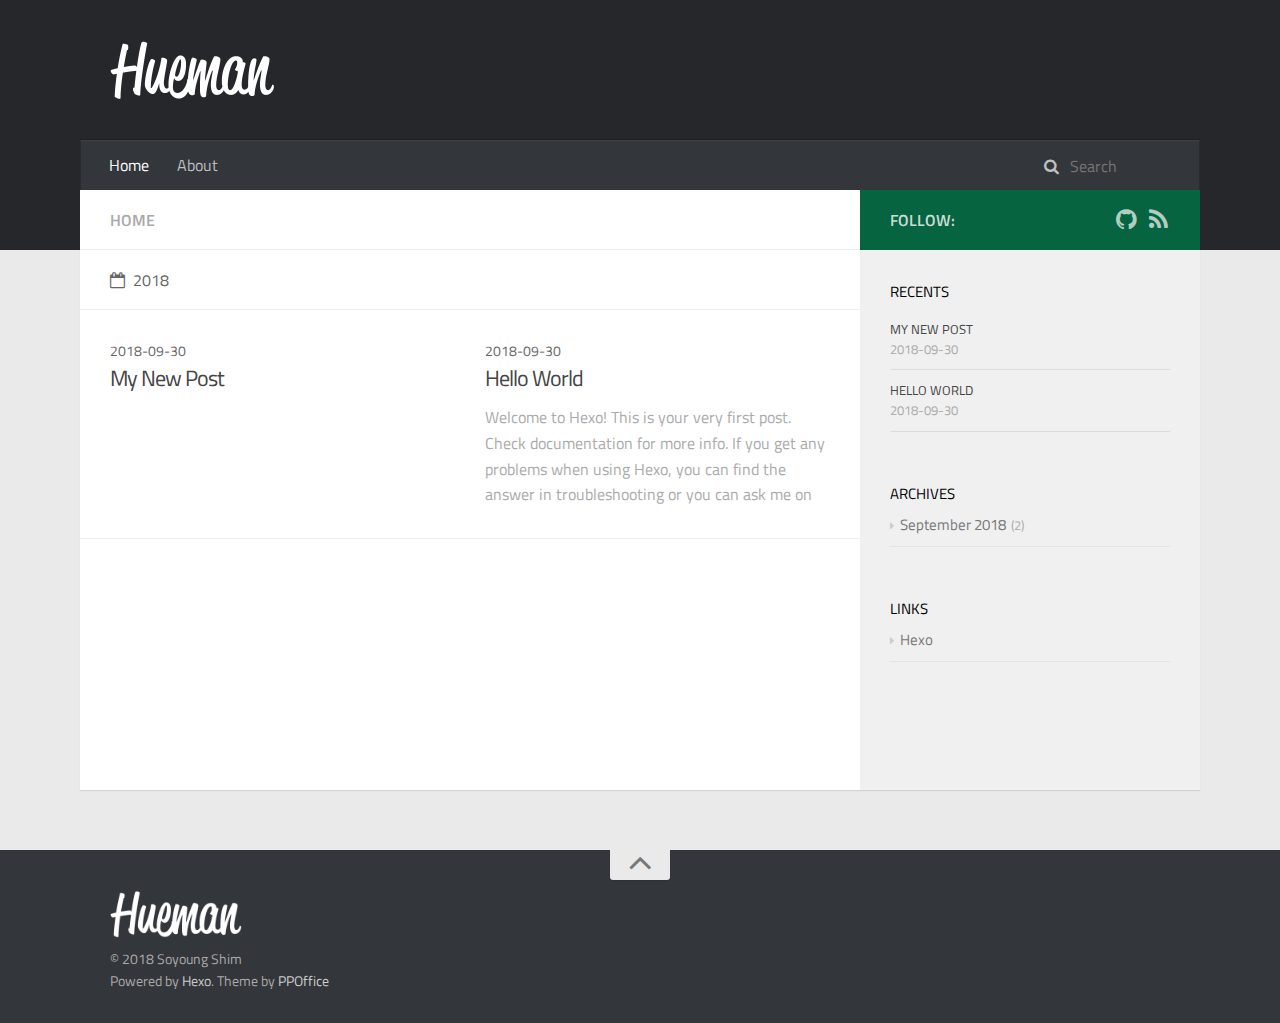
==== commit 467418a4: "Site updated: 2018-09-30 17:52:47" ====
--- a/index.html
+++ b/index.html
@@ -69,7 +69,7 @@
                                         
                                     
                                 <li class="main-nav-list-item" >
-                                    <a class="main-nav-list-link" href="/about/index.html">About</a>
+                                    <a class="main-nav-list-link" href="/about/index.md">About</a>
                                 </li>
                             
                         </ul>
@@ -149,25 +149,6 @@
         <article class="article article-summary">
     <div class="article-summary-inner">
         
-        <a href="/2018/09/30/My-New-Post/" class="thumbnail">
-    
-    
-        <span class="thumbnail-image thumbnail-none"></span>
-    
-    
-        
-<span class="comment-counter">
-    <i class="fa fa-comments-o"></i>
-    
-        <span class="disqus-comment-count" data-disqus-identifier="" data-disqus-url="https://so0.github.io/2018/09/30/My-New-Post/">0</span>
-    
-</span>
-
-
-    
-</a>
-
-        
         <div class="article-meta">
             <div class="category">
             
@@ -194,25 +175,6 @@
     
         <article class="article article-summary">
     <div class="article-summary-inner">
-        
-        <a href="/2018/09/30/hello-world/" class="thumbnail">
-    
-    
-        <span class="thumbnail-image thumbnail-none"></span>
-    
-    
-        
-<span class="comment-counter">
-    <i class="fa fa-comments-o"></i>
-    
-        <span class="disqus-comment-count" data-disqus-identifier="" data-disqus-url="https://so0.github.io/2018/09/30/hello-world/">0</span>
-    
-</span>
-
-
-    
-</a>
-
         
         <div class="article-meta">
             <div class="category">
@@ -252,40 +214,8 @@
             
                 
                 <li>
-                    <a class="social-tooltip" title="twitter" href="/" target="_blank" rel="noopener">
-                        <i class="icon fa fa-twitter"></i>
-                    </a>
-                </li>
-                
-            
-                
-                <li>
-                    <a class="social-tooltip" title="facebook" href="/" target="_blank" rel="noopener">
-                        <i class="icon fa fa-facebook"></i>
-                    </a>
-                </li>
-                
-            
-                
-                <li>
-                    <a class="social-tooltip" title="google-plus" href="/" target="_blank" rel="noopener">
-                        <i class="icon fa fa-google-plus"></i>
-                    </a>
-                </li>
-                
-            
-                
-                <li>
                     <a class="social-tooltip" title="github" href="https://github.com/so0" target="_blank" rel="noopener">
                         <i class="icon fa fa-github"></i>
-                    </a>
-                </li>
-                
-            
-                
-                <li>
-                    <a class="social-tooltip" title="weibo" href="/" target="_blank" rel="noopener">
-                        <i class="icon fa fa-weibo"></i>
                     </a>
                 </li>
                 
@@ -311,20 +241,9 @@
     <div class="widget-wrap">
         <h3 class="widget-title">recents</h3>
         <div class="widget">
-            <ul id="recent-post" class="">
+            <ul id="recent-post" class="no-thumbnail">
                 
                     <li>
-                        
-                        <div class="item-thumbnail">
-                            <a href="/2018/09/30/My-New-Post/" class="thumbnail">
-    
-    
-        <span class="thumbnail-image thumbnail-none"></span>
-    
-    
-</a>
-
-                        </div>
                         
                         <div class="item-inner">
                             <p class="item-category"></p>
@@ -334,17 +253,6 @@
                     </li>
                 
                     <li>
-                        
-                        <div class="item-thumbnail">
-                            <a href="/2018/09/30/hello-world/" class="thumbnail">
-    
-    
-        <span class="thumbnail-image thumbnail-none"></span>
-    
-    
-</a>
-
-                        </div>
                         
                         <div class="item-inner">
                             <p class="item-category"></p>
